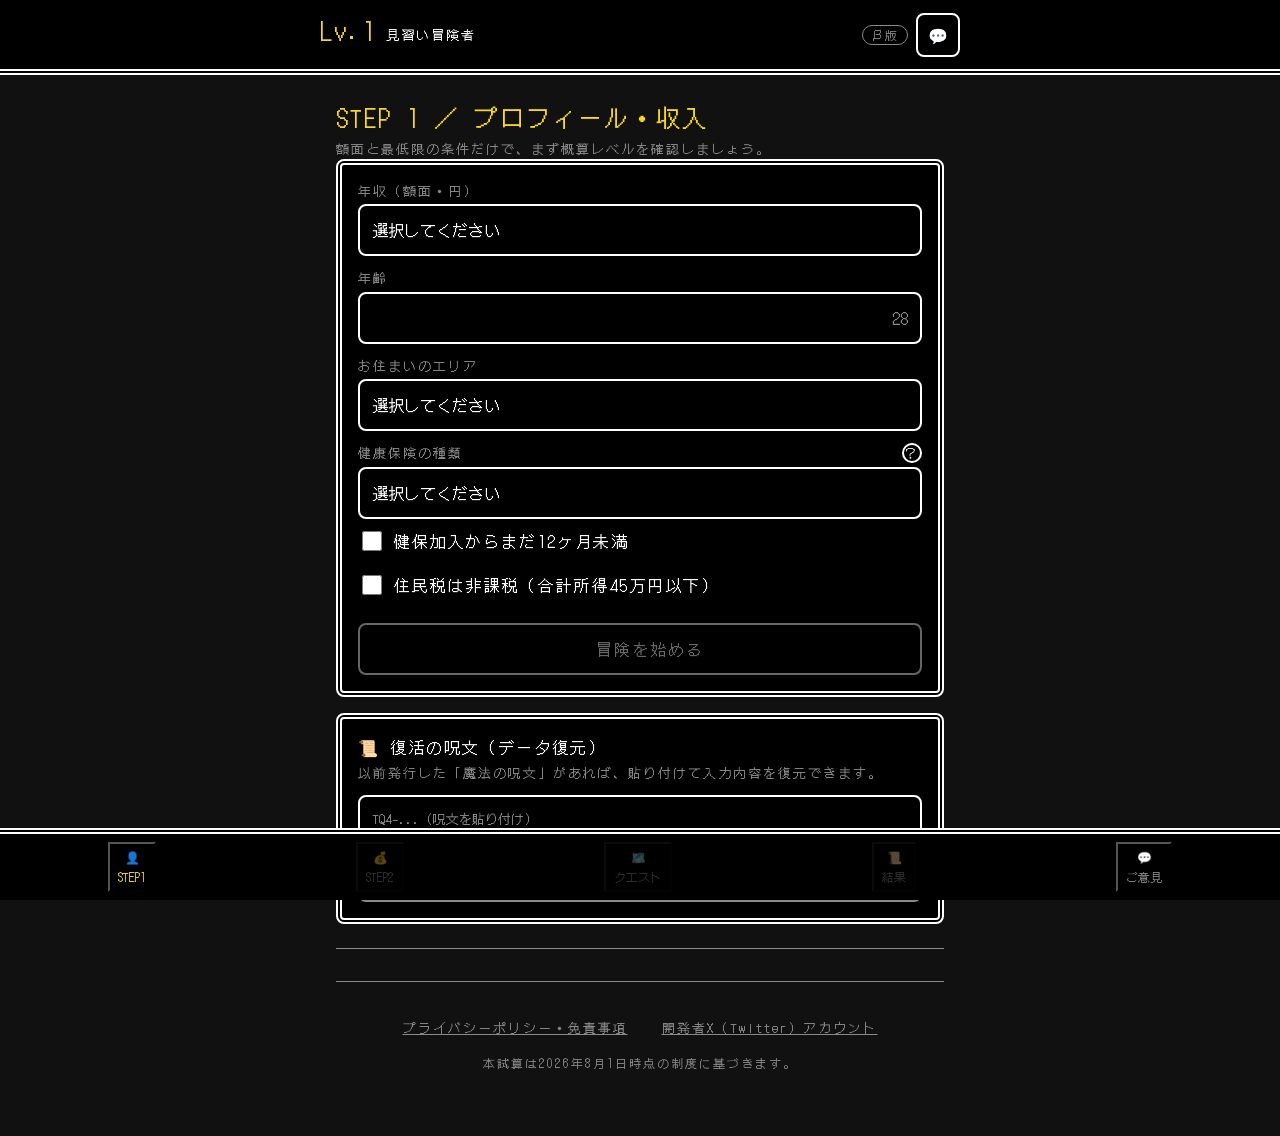
==== index.html @ 1af4ea20 "EXクエスト フェーズ2：STEP2のEX装備確認の回答からクレジットカードEXクエストを生成・表示 - calc.evaluateExCreditQuests()を追加。state.selectio" ====
<!DOCTYPE html>
<html lang="ja">
<head>
<meta charset="UTF-8">
<meta name="viewport" content="width=device-width, initial-scale=1, viewport-fit=cover">
<!-- §7.5 SEO・OGP：タイトル・説明文はSPEC記載の確定文言をそのまま使用する。
     ★「FP監修」の表記は実際に監修者を立てた場合のみ正しい。ダミーのまま公開しないこと（要確認・報告済み） -->
<title>【β版】FP監修｜手取り最大化シミュレーター てどりクエスト</title>
<meta name="description" content="【自分の手取りレベルがわかる！】公的保障を自動判定！無駄な固定費を削ってレベルを上げる完全無料Webアプリ。">

<!-- ★独自ドメイン tedori-quest.com の取得・Cloudflareへの紐づけが完了し、本番URLとして確定した
     （2026-08-08）。og:url・canonical とも本番の絶対URLで統一する。 -->
<link rel="canonical" href="https://tedori-quest.com/">

<!-- OGP -->
<meta property="og:type" content="website">
<meta property="og:site_name" content="てどりクエスト">
<meta property="og:title" content="【β版】FP監修｜手取り最大化シミュレーター てどりクエスト">
<meta property="og:description" content="【自分の手取りレベルがわかる！】公的保障を自動判定！無駄な固定費を削ってレベルを上げる完全無料Webアプリ。">
<meta property="og:url" content="https://tedori-quest.com/">
<!-- ★og:image は1200×630pxの画像ファイルが必要。URL自体は本番ドメイン確定済みだが、
     画像ファイル本体（og-image.png）はまだ用意できていない（要確認・報告済み） -->
<meta property="og:image" content="https://tedori-quest.com/og-image.png">
<meta property="og:image:width" content="1200">
<meta property="og:image:height" content="630">
<meta property="og:locale" content="ja_JP">
<meta name="twitter:card" content="summary_large_image">
<meta name="twitter:title" content="【β版】FP監修｜手取り最大化シミュレーター てどりクエスト">
<meta name="twitter:description" content="【自分の手取りレベルがわかる！】公的保障を自動判定！無駄な固定費を削ってレベルを上げる完全無料Webアプリ。">
<meta name="twitter:image" content="https://tedori-quest.com/og-image.png">

<!-- ファビコン。β版は画像素材を持たないため絵文字ベースのSVGで代替する（§6.2.13：テキスト・絵文字のみで構成する方針と整合） -->
<link rel="icon" type="image/svg+xml" href="./favicon.svg">
<link rel="apple-touch-icon" href="./favicon.svg">
<link rel="manifest" href="./manifest.json">
<meta name="theme-color" content="#000000">

<!-- ★クラシックRPG風デザイン改修（2026-08-08）：ドット絵風フォント「DotGothic16」をGoogle Fontsから読み込む。
     js/vendor.js経由ではなくCSSフォントのため、ここに直接記載する（Node-Ready原則はJSのCDN読み込みが対象）。 -->
<link rel="preconnect" href="https://fonts.googleapis.com">
<link rel="preconnect" href="https://fonts.gstatic.com" crossorigin>
<link href="https://fonts.googleapis.com/css2?family=DotGothic16&display=swap" rel="stylesheet">

<link rel="stylesheet" href="./style.css">

<!-- §7.6 アナリティクス：Cloudflare Web Analytics（Cookieレス・同意バナー不要）。
     ★data-cf-beacon のトークンは Cloudflare Pages 側でサイト登録後に発行される値に
       差し替えること。トークン未設定のため、この <script> は現状コメントアウトしている
       （ダミートークンのまま有効化すると計測が機能しないだけでなく、外部への空リクエストが
       発生するため）。有効化時は functions/ の実装と同様、値を直書きせず環境で管理すること。
<script defer src="https://static.cloudflareinsights.com/beacon.min.js"
        data-cf-beacon='{"token": "REPLACE_WITH_CLOUDFLARE_WEB_ANALYTICS_TOKEN"}'></script>
-->
</head>
<body>

<!-- ============================================================
     常時可視ヘッダー（position:sticky で追従）。画面3のクエスト解呪時の
     レベルアップ演出（js/app.js triggerLevelUpEffect）もここに適用する。
     ============================================================ -->
<header class="app-header">
  <div class="app-header__inner">
    <div class="app-header__row">
      <div>
        <span class="app-header__level" data-level-display>Lv.<span data-bind="text:displayLevel">1</span></span>
        <span class="app-header__rank" data-bind="text:rankTitle">見習い冒険者</span>
      </div>
      <div style="display:flex; align-items:center; gap:.5rem;">
        <span class="app-header__badge">β版</span>
        <button type="button" class="btn-icon" data-action="openFeedback" aria-label="ご意見・ご要望を送る">💬</button>
      </div>
    </div>
    <!-- ★レベル進捗ゲージ（画面3・4専用。js/ui.js の syncHeaderGauge が管理）。
         画面1・2では入力中にレベルが動かない仕様のため、ここは非表示になる（hidden属性で制御）。 -->
    <div class="progress" data-level-gauge><div class="progress__fill"></div></div>
  </div>
</header>

<main>

  <!-- ============================================================
       画面1／STEP1：プロフィール・収入入力
       ============================================================ -->
  <section class="screen" data-screen="1">
    <h2>STEP 1 ／ プロフィール・収入</h2>
    <p class="section-lead">額面と最低限の条件だけで、まず概算レベルを確認しましょう。</p>

    <div class="card">
      <div class="field">
        <label class="field__label" for="in-annualSalary">年収（額面・円）</label>
        <select id="in-annualSalary" class="input input--select" data-model="userProfile.annualSalary"
                data-annual-salary-select></select>
      </div>
      <div class="field">
        <label class="field__label" for="in-age">年齢</label>
        <input id="in-age" type="text" inputmode="numeric" pattern="[0-9,]*" class="input"
               placeholder="28" autocomplete="off" enterkeyhint="done"
               data-model="userProfile.age" data-composing="0">
      </div>
      <div class="field">
        <label class="field__label" for="in-area">お住まいのエリア</label>
        <select id="in-area" class="input input--select" data-model="userProfile.area">
          <option value="" disabled selected>選択してください</option>
          <option value="tokyo">東京都</option>
          <option value="osaka">大阪府</option>
          <option value="urban">地方主要都市</option>
          <option value="other">その他地域</option>
        </select>
      </div>
      <div class="field">
        <div class="field__label-row">
          <label class="field__label" for="in-insuranceType">健康保険の種類</label>
          <details class="tip">
            <summary aria-label="ヒントを見る">？</summary>
            <p class="tip__text">協会けんぽは中小企業で一般的です。健康保険組合（大企業などに多い）の場合、会社独自の「付加給付」があり、医療費の自己負担がさらに少なくなる（月2.5万円上限など）ケースがあります。</p>
          </details>
        </div>
        <select id="in-insuranceType" class="input input--select" data-model="userProfile.insuranceType">
          <option value="" disabled selected>選択してください</option>
          <option value="association">協会けんぽ</option>
          <option value="kumiai">健康保険組合</option>
        </select>
      </div>
      <label class="field-check">
        <input type="checkbox" data-model="userProfile.isUnderOneYear">
        健保加入からまだ12ヶ月未満
      </label>
      <label class="field-check">
        <input type="checkbox" data-model="userProfile.isResidentTaxExempt">
        住民税は非課税（合計所得45万円以下）
      </label>

      <button type="button" class="btn btn--block" style="margin-top:1rem;" data-action="startDiagnosis" data-requires-step1 disabled>
        冒険を始める
      </button>
    </div>

    <!-- ★最終結果画面（旧画面4）から移動（ユーザーテストフィードバック改修・2026-08-08）：
         データ復元はプロフィール入力の近くにある方が発見しやすいため。 -->
    <div class="card">
      <p class="card__title">📜 復活の呪文（データ復元）</p>
      <p class="section-lead">以前発行した「魔法の呪文」があれば、貼り付けて入力内容を復元できます。</p>
      <div class="field spell-restore">
        <input type="text" class="input" placeholder="TQ4-...（呪文を貼り付け）" aria-label="魔法の呪文を貼り付けて復元" id="in-spell-code">
        <button type="button" class="btn btn--ghost" data-action="restoreSpell">復元</button>
      </div>
    </div>
  </section>

  <!-- ============================================================
       画面2／STEP2：固定費入力（公的保障診断・通信・保険・サブスク・家賃・車）
       ============================================================ -->
  <section class="screen" data-screen="2" hidden>
    <h2>STEP 2 ／ 固定費入力</h2>
    <p class="section-lead">現状の金額を入力すると、全国平均・理想の目標値との差からクエストが自動生成されます。</p>

    <!-- --- 公的保障の診断（STEP1の収入から自動算出） --- -->
    <div class="card">
      <p class="card__title">💊 高額療養費の自己負担上限（月額）</p>
      <p class="data-value">
        ¥<span data-bind="text:selfPayCap">0</span>
      </p>
    </div>
    <div class="card">
      <p class="card__title">🛡️ 傷病手当金の日額</p>
      <p class="data-value">
        ¥<span data-bind="text:injuryDaily">0</span> / 日
      </p>
      <p class="section-lead">通算1年6ヶ月まで支給されます（連続3日の待期後・4日目から）。</p>
    </div>

    <!-- --- 通信費（スマホ） --- -->
    <div class="card">
      <p class="card__title">📶 通信費（スマホ）</p>
      <div class="field">
        <label class="field__label" for="in-smartphone">現状（月額）</label>
        <input id="in-smartphone" type="text" inputmode="numeric" pattern="[0-9,]*" class="input"
               placeholder="7,000" autocomplete="off" enterkeyhint="done"
               data-model="fixedCosts.smartphone" data-composing="0">
      </div>
      <p class="section-lead" data-bind="text:smartphoneJudge">通信費を入力すると判定が表示されます</p>

      <div class="cost-bar" data-cost-bar="smartphone">
        <div class="cost-bar__track">
          <div class="cost-bar__fill"></div>
          <span class="cost-bar__marker cost-bar__marker--average" data-cost-marker="average"></span>
          <span class="cost-bar__marker cost-bar__marker--ideal" data-cost-marker="ideal"></span>
        </div>
        <div class="cost-bar__legend">
          <span>理想 2,000円以下</span>
          <span>全国平均 ¥6,000</span>
        </div>
      </div>
    </div>

    <!-- --- 光回線・通信費（ウィザードUI改修：プロバイダ選択式を廃止しシンプルな数値入力に） --- -->
    <div class="card">
      <p class="card__title">🌐 光回線・通信費（月額）</p>
      <div class="field">
        <label class="field__label" for="in-internetMonthly">現状（月額。契約なしの場合は0円）</label>
        <input id="in-internetMonthly" type="text" inputmode="numeric" pattern="[0-9,]*" class="input"
               placeholder="5,500" autocomplete="off" enterkeyhint="done"
               data-model="fixedCosts.internetMonthly" data-composing="0">
      </div>

      <div class="cost-bar" data-cost-bar="internet">
        <div class="cost-bar__track">
          <div class="cost-bar__fill"></div>
          <span class="cost-bar__marker cost-bar__marker--average" data-cost-marker="average"></span>
          <span class="cost-bar__marker cost-bar__marker--ideal" data-cost-marker="ideal"></span>
        </div>
        <div class="cost-bar__legend">
          <span>理想 3,800円以下</span>
          <span>全国平均 ¥5,500</span>
        </div>
      </div>
    </div>

    <!-- --- 医療保険 --- -->
    <div class="card">
      <p class="card__title">🏥 医療保険</p>
      <div class="field">
        <div class="field__label-row">
          <label class="field__label" for="in-medicalInsurance">現状（月額）</label>
          <details class="tip">
            <summary aria-label="ヒントを見る">？</summary>
            <p class="tip__text">公的医療保険（高額療養費制度など）があるため、本当に民間の医療保険が必要か見直す余地があります。生命保険料控除で税金が安くなるからと加入する方もいますが、戻ってくる税金よりも支払う保険料の方が高くなるため、節税目的での加入はおすすめしません。</p>
          </details>
        </div>
        <input id="in-medicalInsurance" type="text" inputmode="numeric" pattern="[0-9,]*" class="input"
               placeholder="3,000" autocomplete="off" enterkeyhint="done"
               data-model="fixedCosts.medicalInsurance" data-composing="0">
      </div>

      <div class="cost-bar" data-cost-bar="medicalInsurance">
        <div class="cost-bar__track">
          <div class="cost-bar__fill"></div>
          <span class="cost-bar__marker cost-bar__marker--average" data-cost-marker="average"></span>
          <span class="cost-bar__marker cost-bar__marker--ideal" data-cost-marker="ideal"></span>
        </div>
        <div class="cost-bar__legend">
          <span>理想 0円</span>
          <span>全国平均 ¥4,000</span>
        </div>
      </div>
    </div>

    <!-- --- 火災保険 --- -->
    <div class="card">
      <p class="card__title">🔥 火災保険（家財保険）</p>
      <div class="field">
        <div class="field__label-row">
          <label class="field__label" for="in-fireInsurance">現状（月額換算）</label>
          <details class="tip">
            <summary aria-label="ヒントを見る">？</summary>
            <p class="tip__text">賃貸の契約時に不動産屋で加入した場合、月833円（年額1万円）相当のプランに入らされていることが一般的です。</p>
          </details>
        </div>
        <input id="in-fireInsurance" type="text" inputmode="numeric" pattern="[0-9,]*" class="input"
               placeholder="833" autocomplete="off" enterkeyhint="done"
               data-model="fixedCosts.fireInsurance" data-composing="0">
      </div>
      <button type="button" class="btn btn--ghost btn--block" style="margin-top:.75rem;" data-action="assistFireInsurance">
        わからない場合は相場（月833円）を入力する
      </button>

      <div class="cost-bar" data-cost-bar="fireInsurance">
        <div class="cost-bar__track">
          <div class="cost-bar__fill"></div>
          <span class="cost-bar__marker cost-bar__marker--average" data-cost-marker="average"></span>
          <span class="cost-bar__marker cost-bar__marker--ideal" data-cost-marker="ideal"></span>
        </div>
        <div class="cost-bar__legend">
          <span>理想 400円以下</span>
          <span>全国平均 ¥833</span>
        </div>
      </div>
    </div>

    <!-- --- NHK受信料 --- -->
    <div class="card">
      <p class="card__title">📺 NHK受信料</p>
      <div class="field">
        <label class="field__label" for="in-nhkPlan">契約状況</label>
        <select id="in-nhkPlan" class="input input--select" data-model="fixedCosts.nhkPlan">
          <option value="none" selected>支払いなし</option>
          <option value="terrestrial">地上契約（月1,100円）</option>
          <option value="satellite">衛星契約（月1,950円）</option>
        </select>
      </div>

      <div class="cost-bar" data-cost-bar="nhk">
        <div class="cost-bar__track">
          <div class="cost-bar__fill"></div>
          <span class="cost-bar__marker cost-bar__marker--average" data-cost-marker="average"></span>
          <span class="cost-bar__marker cost-bar__marker--ideal" data-cost-marker="ideal"></span>
        </div>
        <div class="cost-bar__legend">
          <span>理想 0円</span>
          <span>全国平均 ¥1,950</span>
        </div>
      </div>
    </div>

    <!-- --- サブスクリプション ---
         ★UI刷新（ゲーミフィケーション改修v3・2026-08-08）：ラジオボタンのハードコードUIを廃止し、
           SUBSCRIPTION_PLANS を唯一の情報源としてアコーディオン＋チェックボックス＋
           プログレッシブディスクロージャー方式へ全面刷新した。カテゴリ・サービス・プランの
           DOM構造は js/ui.js populateSubscriptionAccordion() が起動時に一度だけ組み立てる
           （静的データのため差分描画の対象外。以後は checked/select値/バッジのみ同期する）。 -->
    <div class="card">
      <p class="card__title">🎬 デジタルサブスク</p>
      <p class="section-lead">契約しているサービスに [*] を入れると、プランを選べます。</p>

      <div class="sub-accordion-group" data-sub-categories></div>

      <p class="empty-state" data-bind="toggle:hasSubscription">
        ✅ サブスクを選択しています。上のカテゴリから内容を確認・変更できます。
      </p>

      <!-- ★リアル課金（手動入力）。ジム・習い事など、定額プランに当てはまらない契約を受ける枠。
           config.js OTHER_SUBSCRIPTION_PRESETS（＋「その他」自由入力1行）を、デジタル版と同じ
           アコーディオン＋RPG風チェックボックスで並べる（js/ui.js populateRealChargeAccordion）。
           数値・ラベルの入力欄自体は data-other-sub-id/data-other-sub-field の既存デリゲーションを
           そのまま流用する（フォーカス中の入力欄には書き戻さない＝CLAUDE.md 制約5）。 -->
      <details class="sub-category" style="margin-top:1rem;">
        <summary>
          <span>▶ リアル課金（手動入力）</span>
          <span class="sub-badge" data-real-charge-badge></span>
        </summary>
        <div class="sub-category__body" data-real-charge-list></div>
      </details>

      <div class="cost-bar" data-cost-bar="subscriptions" style="margin-top:1rem;">
        <div class="cost-bar__track">
          <div class="cost-bar__fill"></div>
          <span class="cost-bar__marker cost-bar__marker--average" data-cost-marker="average"></span>
          <span class="cost-bar__marker cost-bar__marker--ideal" data-cost-marker="ideal"></span>
        </div>
        <div class="cost-bar__legend">
          <span>理想 1,000円以下</span>
          <span>全国平均 ¥2,500</span>
        </div>
      </div>
    </div>

    <!-- --- 家賃（参考枠・レベル非算入） ---
         🔴 家賃を見直してもレベルは上がらないため、視覚的にも分離し「参考」と明記する。 -->
    <div class="card">
      <p class="card__title">🏠 家賃（参考）</p>
      <p class="section-lead">
        ※ 家賃はレベルの計算に含まれません（引っ越し初期費用が高いため、参考情報として分離しています）。
      </p>
      <div class="field">
        <label class="field__label" for="in-rent">家賃（円）</label>
        <input id="in-rent" type="text" inputmode="numeric" pattern="[0-9,]*" class="input"
               placeholder="59,000" autocomplete="off" enterkeyhint="done"
               data-model="fixedCosts.rent" data-composing="0">
      </div>

      <!-- ★常時表示の適正判定メーター。差額が0円/超過なしの場合でも
           「多め・適正・控えめ」を必ず表示する（金額が動くたびに再計算される）。 -->
      <p class="rent-meter__verdict" data-bind="text:rentJudgeText">エリアと家賃を入力すると判定が表示されます</p>
      <div class="rent-meter">
        <div class="rent-meter__bar" data-bind="progress:rentMeterPct">
          <div class="rent-meter__fill"></div>
          <span class="rent-meter__marker rent-meter__marker--average" data-rent-marker="average"></span>
          <span class="rent-meter__marker rent-meter__marker--limit" data-rent-marker="limit"></span>
        </div>
        <div class="rent-meter__legend">
          <span><i class="rent-meter__dot rent-meter__dot--average" aria-hidden="true"></i>地域平均 ¥<span data-bind="text:rentAreaAverage">0</span></span>
          <span><i class="rent-meter__dot rent-meter__dot--limit" aria-hidden="true"></i>上限目安（手取りの30%）</span>
        </div>
      </div>

      <p class="section-lead" style="margin-top:.75rem;">
        地域平均との差額：¥<span data-bind="text:rentOverMarket">0</span> / 月
      </p>
      <p class="section-lead">
        引っ越し費用の回収年数：<span data-bind="text:rentPaybackYears">—</span> 年
      </p>
    </div>

    <!-- --- 自動車（保険・駐車場代）。家賃の直下に配置 --- -->
    <div class="card">
      <p class="card__title">🚗 自動車保険・駐車場代</p>
      <label class="field-check">
        <input type="checkbox" data-model="fixedCosts.hasCar">
        自動車を所有している
      </label>

      <div data-conditional-field="hasCar" hidden>
        <div class="field">
          <label class="field__label" for="in-carInsurance">自動車保険（月額換算）</label>
          <input id="in-carInsurance" type="text" inputmode="numeric" pattern="[0-9,]*" class="input"
                 placeholder="7,000" autocomplete="off" enterkeyhint="done"
                 data-model="fixedCosts.carInsurance" data-composing="0">
        </div>
        <div class="cost-bar" data-cost-bar="carInsurance">
          <div class="cost-bar__track">
            <div class="cost-bar__fill"></div>
            <span class="cost-bar__marker cost-bar__marker--average" data-cost-marker="average"></span>
            <span class="cost-bar__marker cost-bar__marker--ideal" data-cost-marker="ideal"></span>
          </div>
          <div class="cost-bar__legend">
            <span>理想 4,000円以下</span>
            <span>全国平均 ¥7,000</span>
          </div>
        </div>

        <div class="field">
          <label class="field__label" for="in-parking">駐車場代（月額）</label>
          <input id="in-parking" type="text" inputmode="numeric" pattern="[0-9,]*" class="input"
                 placeholder="8,000" autocomplete="off" enterkeyhint="done"
                 data-model="fixedCosts.parking" data-composing="0">
        </div>
        <div class="cost-bar" data-cost-bar="parking">
          <div class="cost-bar__track">
            <div class="cost-bar__fill"></div>
            <span class="cost-bar__marker cost-bar__marker--average" data-cost-marker="average"></span>
          </div>
          <div class="cost-bar__legend">
            <span data-cost-average-label>エリア平均 ¥8,000</span>
            <span>※駐車場代はクエスト判定の対象外です</span>
          </div>
        </div>
      </div>
    </div>

    <!-- --- EX装備確認（クレジットカード）：エクストラクエスト フェーズ1 ---
         ★任意入力。回答はstate.selections.exCreditに保存するのみで、判定ロジックは
           後続フェーズで実装する（今回はUIとState保存まで）。 -->
    <div class="card">
      <p class="card__title card__title--ex">▼ 【EX】現在の装備（クレジットカード）の確認</p>
      <p class="section-lead">
        ここから先は、より手取りを増幅させたい者向けの「任意の」質問だ。答えなくても冒険は進められるが、答えておけば後でいいことがあるかもしれないぞ。
      </p>
      <div class="field">
        <label class="field__label" for="credit-main">メインカード（一番よく使うカード）の特徴</label>
        <select id="credit-main" class="input input--select" data-model="selections.exCredit.main">
          <option value="none">未選択</option>
          <option value="low_rate">還元率0.5%前後、またはよくわからない</option>
          <option value="unreached_100">年間100万円利用で無料・特典があるが、届くか微妙</option>
          <option value="unreached_hotel">ホテル宿泊・マイル特化の高額年会費だが、元が取れているか微妙</option>
          <option value="high_rate">還元率1.0%以上の高還元カード</option>
        </select>
      </div>
      <div class="field">
        <label class="field__label" for="credit-sub">使っていないカード（休眠カード）の有無</label>
        <select id="credit-sub" class="input input--select" data-model="selections.exCredit.sub">
          <option value="none">未選択</option>
          <option value="has_sleep">使っていないが、年会費がかかっている（または把握していない）カードがある</option>
          <option value="no_sleep">使っていないカードはない／年会費無料のみ</option>
        </select>
      </div>
    </div>

    <button type="button" class="btn btn--block" style="margin-top:1.5rem;" data-action="generateQuests">
      クエストへ行く
    </button>
    <button type="button" class="btn btn--ghost btn--block" style="margin-top:.75rem;" data-action="goToScreen1">
      ← 戻る
    </button>
  </section>

  <!-- ============================================================
       画面3：クエスト一覧とレベルアップ可視化
       ============================================================ -->
  <section class="screen" data-screen="3" hidden>
    <h2>クエスト一覧</h2>
    <p class="section-lead">
      発見された魔道障壁の合計節約可能額：¥<span data-bind="text:questTotalSaving">0</span> / 月
    </p>
    <p class="section-lead">アコーディオンの「解呪完了」をチェックするたびにレベルが上がります。上部のレベル表示に注目してください。</p>

    <!-- クエストは js/selectors.js buildQuestList() の結果から js/ui.js が動的生成する
         （固定費クエスト＋クレジットカードクエスト。QUEST_CATALOG の静的転記ではない）。
         0件の場合は伝説の勇者カードを表示する（data-legendary-hero）。
         ★固定費が未入力（合計0円）の初期状態では、結果エリア全体を非表示にする
         （toggle:hasFixedCostInput）。 -->
    <div data-bind="toggle:hasFixedCostInput">
      <ul class="quest-list" data-quest-list></ul>
      <div class="card card--legendary" data-legendary-hero hidden></div>
    </div>

    <!-- ★EXクエスト フェーズ2：state.selections.exCredit（STEP2「EX装備確認」）の回答から
         js/selectors.js buildQuestList() が isExtra:true として生成したクエストのみを
         js/ui.js が振り分けて描画する（通常のdata-quest-listとは別コンテナ）。
         ゴールド枠の特別デザインはstyle.css .quest-item--exが担う。 -->
    <ul id="ex-quest-list" class="quest-list" style="margin-top:2rem;"></ul>

    <!-- --- クレジットカード診断（優先度を下げ、クエスト一覧より下に配置） ---
         ★機能一時凍結中（2026-08-08）：入力UI・クエスト判定ともに非表示にする。
           今後の改修に備え、マークアップ・ロジックは削除せず hidden 属性で隠すだけに留める。 -->
    <div class="card" style="margin-top:2rem;" hidden>
      <p class="card__title">💳 保有カード</p>
      <details class="field-hint">
        <summary>ℹ️ なぜ入力するのですか？</summary>
        <p>
          メインカードの還元率、使っていないカードの年会費、
          目標決済額に届いていないカードの有無から、
          あなたの決済額に見合ったカード構成かどうかを自動判定します。
        </p>
      </details>
      <div class="field">
        <label class="field__label" for="in-cardMain">メインカード</label>
        <select id="in-cardMain" class="input input--select" data-model="creditCards.main" data-card-select="main">
          <option value="" data-placeholder>選択してください</option>
        </select>
      </div>
      <div class="field">
        <label class="field__label" for="in-cardSub">サブカード（任意）</label>
        <select id="in-cardSub" class="input input--select" data-model="creditCards.sub" data-card-select="sub">
          <option value="" data-placeholder>なし</option>
        </select>
      </div>
      <div class="field">
        <p class="field__label">その他保有しているカード（複数選択可）</p>
        <div class="card-checklist" data-card-others></div>
      </div>
    </div>

    <button type="button" class="btn btn--block" style="margin-top:1.5rem;" data-action="goToFinalResult">
      結果を見る
    </button>
    <button type="button" class="btn btn--ghost btn--block" style="margin-top:.75rem;" data-action="goToScreen2">
      ← 固定費入力に戻る
    </button>
  </section>

  <!-- ============================================================
       画面4：最終結果・あなたの称号・SNSシェア
       ============================================================ -->
  <section class="screen" data-screen="4" hidden>
    <h2>あなたの称号</h2>

    <!-- ★capture-safe クラスは captureCard() がキャプチャ処理中だけ動的に付与する（§4.4）。
         html2canvas非対応プロパティ(backdrop-filter/filter/box-shadow等)を無効化するため。
         ★節約金額のテキストは二重枠ウィンドウ（.card.karte）の外側に配置し、下部で目立たせる
           （ユーザーテストフィードバック改修）。画像保存・PDF出力の対象には引き続き含めたいため、
           #karte-capture-target自体は.card.karteより一回り広く取り、その中でカードの外に置く。 -->
    <div id="karte-capture-target">
      <div class="card karte">
        <p class="karte__level">Lv.<span data-bind="text:displayLevel">1</span></p>
        <p class="karte__level-growth">開始時 Lv.<span data-bind="text:startLevel">1</span> ➔ 最終 Lv.<span data-bind="text:displayLevel">1</span></p>
        <p class="karte__rank" data-bind="text:rankTitle">見習い冒険者</p>
      </div>

      <p class="karte__amount-outside">
        解呪済みクエストの合計で月額
        <strong class="karte__amount-value" data-bind="text:completedSavingFormatted">0</strong> 円
        の手取りを取り戻しました
        <small class="karte__disclaimer">
          （試算値です。実際の給付額・控除額とは異なる可能性があります）
        </small>
      </p>
    </div>

    <div class="karte-actions">
      <button type="button" class="btn btn--accent" data-action="shareX">🐦 Xでシェア</button>
      <button type="button" class="btn" data-action="saveKarte">🖼️ 画像で保存</button>
      <button type="button" class="btn btn--ghost btn-copy-spell" data-action="copySpell">📜 魔法の呪文をコピー</button>
      <button type="button" class="btn btn--ghost btn-copy-spell" data-action="exportPdf">📄 PDFとして出力する</button>
    </div>

    <button type="button" class="btn btn--ghost btn--block" style="margin-top:1.5rem;" data-action="goToScreen3">
      ← クエスト一覧に戻る
    </button>
    <button type="button" class="btn btn--ghost btn--block" style="margin-top:.75rem;" data-action="resetAdventure">
      🔄 冒険を最初から始める
    </button>
  </section>

  <!-- §7.4：法定表示（privacy.html）へは全ページのフッターからリンクする -->
  <footer class="app-footer">
    <a class="app-footer__link" href="./privacy.html">プライバシーポリシー・免責事項</a>
    <a class="app-footer__link" href="https://x.com/TAB_6400" target="_blank" rel="noopener noreferrer">開発者X（Twitter）アカウント</a>
    <p class="app-footer__note">本試算は2026年8月1日時点の制度に基づきます。</p>
  </footer>

</main>

<!-- ============================================================
     ボトムナビ（iOS セーフエリア対応）。ウィザードUI改修（2026-08-08）で
     アンカースクロールから画面切替（data-action="goToScreenN"）に変更した。
     まだ到達していない画面はグレーアウトし、js/ui.js が data-current 属性で
     現在地を反映する（[disabled]はrender()側で制御する）。
     ============================================================ -->
<nav class="bottom-nav" aria-label="画面移動">
  <button type="button" class="bottom-nav__item" data-action="goToScreen1" data-nav-screen="1"><span aria-hidden="true">👤</span>STEP1</button>
  <button type="button" class="bottom-nav__item" data-action="goToScreen2" data-nav-screen="2"><span aria-hidden="true">💰</span>STEP2</button>
  <button type="button" class="bottom-nav__item" data-action="goToScreen3" data-nav-screen="3"><span aria-hidden="true">🗺️</span>クエスト</button>
  <button type="button" class="bottom-nav__item" data-action="goToScreen4" data-nav-screen="4"><span aria-hidden="true">📜</span>結果</button>
  <button type="button" class="bottom-nav__item" data-action="openFeedback">
    <span aria-hidden="true">💬</span>ご意見
  </button>
</nav>

<!-- ============================================================
     レベル公開演出オーバーレイ（画面1→2・画面2→3の遷移時に使用）
     ============================================================ -->
<div id="level-reveal" class="level-reveal" hidden>
  <div class="level-reveal__panel">
    <p class="level-reveal__label" data-level-reveal-label>あなたの初期レベルは…</p>
    <p class="level-reveal__value">Lv.<span data-level-reveal-value>1</span></p>
    <p class="level-reveal__sub" data-level-reveal-sub></p>
    <button type="button" class="btn btn--accent btn--block" data-action="dismissLevelReveal">次へ</button>
  </div>
</div>

<!-- ============================================================
     9. sheet-feedback — フィードバックのボトムシート（§3.6）
     ============================================================ -->
<div id="sheet-feedback" class="bottom-sheet" hidden>
  <div class="bottom-sheet__panel" role="dialog" aria-modal="true" aria-labelledby="feedback-heading">
    <div class="bottom-sheet__head">
      <h2 id="feedback-heading">ご意見をお聞かせください</h2>
      <button type="button" class="btn-icon" data-action="closeFeedback" aria-label="閉じる">✕</button>
    </div>

    <p class="field__label">使ってみてどうでしたか？</p>
    <div class="emotion-buttons" role="group" aria-label="使用感の評価">
      <button type="button" class="btn" data-feedback-emotion="good" aria-pressed="false">👍<br>最高だった</button>
      <button type="button" class="btn" data-feedback-emotion="normal" aria-pressed="false">😐<br>普通</button>
      <button type="button" class="btn" data-feedback-emotion="bad" aria-pressed="false">👎<br>イマイチ</button>
    </div>

    <p class="field__label" style="margin-top:1rem;">気になった点はありますか？（複数選択可）</p>
    <div class="chip-group" role="group" aria-label="カテゴリ">
      <button type="button" class="chip" data-feedback-category="calc" aria-pressed="false">数値や計算の間違いがある</button>
      <button type="button" class="chip" data-feedback-category="ux" aria-pressed="false">操作がわかりにくい</button>
      <button type="button" class="chip" data-feedback-category="request" aria-pressed="false">機能の要望</button>
      <button type="button" class="chip" data-feedback-category="good" aria-pressed="false">見やすくて良い</button>
    </div>

    <div class="field">
      <label class="field__label" for="in-feedback-comment">自由記述（任意）</label>
      <textarea id="in-feedback-comment" class="input" maxlength="1000" rows="4"
                placeholder="ご意見・ご感想をお聞かせください" data-composing="0"></textarea>
      <p class="feedback-note">
        ※メールアドレス・電話番号は自動的にマスクされます。返信をご希望の場合はXのDMへ
      </p>
    </div>

    <label class="field-check" style="margin-top:.75rem;">
      <input type="checkbox" id="in-feedback-demand">
      比較情報やおすすめサービスの情報も見たいですか？
    </label>

    <!-- Honeypot（スパム対策・非表示） -->
    <input type="text" name="botcheck" class="visually-hidden" tabindex="-1" autocomplete="off">

    <button type="button" class="btn btn--block" style="margin-top:1.25rem;" data-action="submitFeedback">
      送信する
    </button>
  </div>
</div>

<!-- 画像モーダル（iOS長押し保存の案内。§4.4③のフォールバック先。openSheet/closeSheetを流用する） -->
<div id="image-modal" class="bottom-sheet" hidden>
  <div class="bottom-sheet__panel" role="dialog" aria-modal="true" aria-labelledby="image-modal-heading">
    <div class="bottom-sheet__head">
      <h2 id="image-modal-heading">あなたの称号カード画像</h2>
      <button type="button" class="btn-icon" data-action="closeImageModal" aria-label="閉じる">✕</button>
    </div>
    <p class="image-modal__message section-lead">画像を長押しして保存してください</p>
    <img alt="てどりクエスト あなたの称号" class="image-modal__img">
  </div>
</div>

<!-- ============================================================
     冒険リセット確認モーダル（ユーザーテストフィードバック改修・2026-08-08）
     ★ブラウザ標準の window.confirm を廃止し、自作のカスタムモーダルに置き換えた。
     ============================================================ -->
<div id="sheet-reset-confirm" class="bottom-sheet" hidden>
  <div class="bottom-sheet__panel" role="dialog" aria-modal="true" aria-labelledby="reset-confirm-heading">
    <div class="bottom-sheet__head">
      <h2 id="reset-confirm-heading">確認</h2>
      <button type="button" class="btn-icon" data-action="closeResetConfirm" aria-label="閉じる">✕</button>
    </div>
    <p class="section-lead">これまでの冒険をやめて最初からやり直しますか？</p>
    <div class="karte-actions">
      <button type="button" class="btn btn--accent" data-action="confirmResetAdventure">はい</button>
      <button type="button" class="btn btn--ghost" data-action="closeResetConfirm">キャンセル</button>
    </div>
  </div>
</div>

<!-- トースト通知（§3.6・§4.5・§6.5 が参照する showToast の表示先。ui.js が制御する） -->
<div id="toast" class="toast" role="status" aria-live="polite" hidden></div>

<!-- Tips（？アイコン）用の透明バックドロップ。外側タップで確実に閉じるための土台
     （z-index競合・:focus-within競合を避けるため、CSSトリガーは[open]属性のみに限定する）。 -->
<div class="tip-backdrop" data-tip-backdrop hidden></div>

<!-- ============================================================
     PDF家計診断レポート専用テンプレート（FP提出用フォーマル書式）
     ★デザイン原本は pdf-template.html（プロジェクトルート）。そのHTML構造・CSSを
       style.css の #pdf-report-template スコープのスタイルとして移植済み
       （RPG画面との相互干渉を避けるため、すべてID起点のセレクタで完全に分離している）。
     ★通常画面には一切表示しない（style.css #pdf-report-template が既定 display:none）。
       js/ui.js exportFullReportPdf() が state から中身を組み立て直し、html2pdf.jsの
       キャプチャ対象にする。中身は完全にJSが動的に構築するため、ここは空の器のみ置く。
     ============================================================ -->
<div id="pdf-report-template"></div>

<script type="module" src="./js/app.js"></script>
</body>
</html>
---- style.css ----
/* style.css — 素のCSS。フレームワーク・プリプロセッサ・ビルド不使用（CLAUDE.md 制約9）。
   ★クラシックRPG（王道8bit/16bit風）デザイン改修（2026-08-08）：
     tedori-quest-ui-spec.md（王道クラシックRPGスタイル編）準拠。
     黒背景＋太い白の二重枠＋わずかな角丸の「コマンドウィンドウ」様式を全コンテナに徹底し、
     ドット絵フォント「DotGothic16」（index.html/privacy.htmlでGoogle Fontsから読み込み）を採用する。 */

/* ===== ① デザイントークン（すべてここで一元管理） ===== */
:root{
  /* 色：tedori-quest-ui-spec.md §2 準拠。HEX固定・oklch()等は使わない（CLAUDE.md 制約10） */
  --window-bg:     #000000;   /* コマンドウィンドウ・ボタンの背景（完全な黒） */
  --window-border: #FFFFFF;   /* ウィンドウの枠線・区切り線 */
  --text-main:     #FFFFFF;   /* 通常のテキスト（白） */
  --text-gold:     #F8D820;   /* レベル・称号・金額などのポジティブな強調 */
  --text-danger:   #E60012;   /* 警告・エラー・マイナス要素 */
  --bar-exp:       #2080D0;   /* 経験値・進捗バーの塗り（青系） */
  --bg-body:       #111111;   /* 画面全体の背景。ウィンドウ（真っ黒）より少し浮かせた色 */
  --text-muted:    #8A8A8A;   /* ★仕様書に無い補助色。注記・非活性・控えめな枠線用（実務上必要な最小限の追加） */

  /* 間隔：4px グリッド（仕様書に規定なし。既存の間隔設計を踏襲する） */
  --sp-1:.25rem; --sp-2:.5rem;  --sp-3:.75rem;
  --sp-4:1rem;   --sp-6:1.5rem; --sp-8:2rem;

  /* 文字サイズ：tedori-quest-ui-spec.md §3 準拠（H1/H2=24px、本文/ボタン=16px、注記=12px） */
  --fs-h1: 24px;
  --fs-h2: 24px;
  --fs-h3: 18px;               /* ★仕様書に無い中間見出し。H1/H2とのバランスで設定 */
  --fs-body: 16px;
  --fs-data: 24px;              /* 強調値（レベル・金額表示など）＝H1/H2と同格 */
  --fs-button: 16px;
  --fs-label: 12px;
  --fs-label-lg: 14px;
  --fs-xs: 12px;
  --fs-sm: 13px;
  --ls-base: 2px;               /* ★仕様書 §3：letter-spacing 2px 程度 */

  --radius: 8px;                 /* ★仕様書 §4.1：わずかな角丸 */
  --radius-full: 999px;
  --dur:180ms; --ease:cubic-bezier(.4,0,.2,1);
  --win-border-w: 6px;           /* ★仕様書 §4.1：可能であれば double 6px の二重枠 */
  --bar-h: 18px;                 /* ★仕様書 §4.3：EXPゲージは16〜20px程度の厚み */
}

/* ===== ② リセット（最小限） ===== */
*,*::before,*::after{box-sizing:border-box;}
body,h1,h2,h3,h4,p,figure,ul{margin:0;padding:0;}
ul{list-style:none;}
img,svg{display:block;max-width:100%;}
button,input,select,textarea{font:inherit;color:inherit;}
a{color:inherit;}
[hidden]{display:none !important;}   /* ★他のdisplay指定に負けないよう明示する */

/* ===== ③ ベース ===== */
body{
  /* ★仕様書 §2：画面全体の背景（--bg-body）はウィンドウの背景（--window-bg＝純黒）より
     少し明るく浮かせることで、ウィンドウが画面の上に「浮いて見える」奥行きを出す */
  background:var(--bg-body); color:var(--text-main);
  font-family:'DotGothic16', sans-serif;
  font-weight:400;                          /* ★DotGothic16はRegularの1ウェイトのみ */
  font-size:var(--fs-body); line-height:1.5;
  letter-spacing:var(--ls-base);
  -webkit-text-size-adjust:100%;
  padding-bottom:calc(64px + env(safe-area-inset-bottom));   /* ボトムナビ分の余白 */
}
main{display:block; max-width:640px; margin:0 auto; padding:0 var(--sp-4);}
h1{font-size:var(--fs-h1); font-weight:400; letter-spacing:var(--ls-base); color:var(--text-gold);}
h2{font-size:var(--fs-h2); font-weight:400; letter-spacing:var(--ls-base); color:var(--text-gold);}
h3{font-size:var(--fs-h3); font-weight:400; letter-spacing:var(--ls-base);}
h4{font-size:var(--fs-body); font-weight:400;}
p{font-weight:400; line-height:1.5;}
section{padding:var(--sp-6) 0; border-bottom:1px solid var(--text-muted);}
section:last-of-type{border-bottom:none;}
.section-lead{color:var(--text-muted); font-size:var(--fs-sm); margin-top:var(--sp-1);}

/* ★強調値（金額・レベル表示など）。ゴールドで目立たせる */
.data-value{font-size:var(--fs-data); font-weight:400; color:var(--text-gold);}

/* ===== ④ コンポーネント（BEM風の命名。ユーティリティを乱造しない） =====
   ★「コマンドウィンドウ」様式：黒背景＋白の太い二重線＋わずかな角丸を全コンテナに徹底する
     （tedori-quest-ui-spec.md §4.1）。 */
.card{
  background:var(--window-bg); color:var(--text-main);
  border:var(--win-border-w) double var(--window-border);
  border-radius:var(--radius);
  padding:var(--sp-4);
}
.card + .card{margin-top:var(--sp-4);}
.card__title{display:flex; align-items:center; gap:var(--sp-2); font-size:var(--fs-body); font-weight:400;}
/* ★EXコンテンツ（任意入力・隠し要素）の見出し。特別感を出すためゴールドで強調する（フェーズ1）。 */
.card__title--ex{color:var(--text-gold);}

/* --- ボタン（.btn／コマンド選択）。tedori-quest-ui-spec.md §4.2 準拠 ---
   ★ホバー時も背景は黒のまま反転させない。「▶」カーソルを左側に出現させて選択を示す。
     左側にカーソル分の余白を常に確保しておき、出現時にラベルが動かないようにする。 */
.btn{
  position:relative;
  display:inline-flex; align-items:center; justify-content:center; gap:var(--sp-2);
  min-height:44px; padding:var(--sp-3) var(--sp-4) var(--sp-3) calc(var(--sp-4) + 1.3em);
  border:2px solid var(--window-border);
  border-radius:var(--radius);
  background:var(--window-bg); color:var(--text-main);
  font-family:'DotGothic16', sans-serif;
  font-size:var(--fs-button); font-weight:400; letter-spacing:var(--ls-base);
  cursor:pointer; transition:color var(--dur) var(--ease), border-color var(--dur) var(--ease);
}
.btn::before{
  content:'▶';
  position:absolute; left:var(--sp-3); top:50%; transform:translateY(-50%);
  color:var(--text-gold);
  opacity:0;
}
.btn:hover, .btn:focus-visible{
  background:var(--window-bg);              /* ★背景は反転させない（黒のまま） */
  color:var(--text-gold); border-color:var(--text-gold); outline:none;
}
.btn:hover::before, .btn:focus-visible::before{
  opacity:1;
  animation:cursor-blink 700ms steps(1,end) infinite;   /* ★選択中カーソルの点滅（RPGの定番演出） */
}
@keyframes cursor-blink{ 0%,49%{opacity:1;} 50%,100%{opacity:0;} }
.btn:disabled{opacity:.4; cursor:not-allowed;}
.btn:disabled:hover{color:var(--text-main); border-color:var(--window-border);}
.btn:disabled:hover::before{opacity:0; animation:none;}
/* --- 副次アクション（戻る・キャンセル等）。枠線を控えめなグレーにして優先度を下げる --- */
.btn--ghost{border-color:var(--text-muted); color:var(--text-muted);}
.btn--ghost:hover, .btn--ghost:focus-visible{background:var(--window-bg); color:var(--text-gold); border-color:var(--text-gold);}
/* --- 主要アクション（送信・確定等）。デフォルトからゴールド枠にして「既定の選択肢」を示す ---
   ★背景は他のボタン同様、反転させず黒のまま統一する（仕様書 §4.2）。 */
.btn--accent{border-color:var(--text-gold); color:var(--text-gold);}
.btn--accent:hover, .btn--accent:focus-visible{background:var(--window-bg); color:var(--text-gold); border-color:var(--text-gold);}
.btn--block{width:100%;}
.btn-icon{
  display:inline-flex; align-items:center; justify-content:center;
  min-width:44px; min-height:44px; border:2px solid var(--window-border);
  border-radius:var(--radius);
  background:var(--window-bg); color:var(--text-main); cursor:pointer;
}
.btn-icon:hover, .btn-icon:focus-visible{color:var(--text-gold); border-color:var(--text-gold); outline:none;}
.btn.is-loading{position:relative; color:transparent;}
.btn.is-loading::after{
  content:''; position:absolute; width:1.1em; height:1.1em;
  border:2px solid var(--text-main); border-top-color:transparent; border-radius:50%;
  animation:spin .7s linear infinite;
}
.btn.is-copied{color:var(--text-gold); border-color:var(--text-gold);}
@keyframes spin{to{transform:rotate(360deg);}}

/* --- 入力欄（tedori-quest-ui-spec.md §4.5）。ブラウザ標準の白背景を廃止し、
   黒背景・白文字・細い白枠のドット風デザインにリセットする --- */
.input, select{
  width:100%; min-height:44px; padding:var(--sp-3);
  background:var(--window-bg); border:2px solid var(--window-border); color:var(--text-main);
  border-radius:var(--radius);
  font-family:'DotGothic16', sans-serif;
  font-size:16px;                                     /* ★iOS の自動ズーム防止。16px 未満にしない */
  font-weight:400;
  text-align:right; font-variant-numeric:tabular-nums;
  -webkit-appearance:none; appearance:none;            /* ★ネイティブの白背景・標準UIを除去 */
}
.input:focus-visible, select:focus-visible{outline:2px solid var(--text-gold); outline-offset:2px;}
.input--label{text-align:left; font-variant-numeric:normal;}
.input--select, select{text-align:left;}
/* ★select はネイティブの矢印も appearance:none で消えるため、SVGのデータURIで白い三角を描き直す
   （外部アイコンファイルを増やさない。favicon.svg同様インライン埋め込みでNode-Ready原則を保つ） */
select{
  background-image:url("data:image/svg+xml,%3Csvg xmlns='http://www.w3.org/2000/svg' viewBox='0 0 10 6'%3E%3Cpolygon points='0,0 10,0 5,6' fill='%23FFFFFF'/%3E%3C/svg%3E");
  background-repeat:no-repeat; background-position:right var(--sp-3) center; background-size:10px 6px;
  padding-right:calc(var(--sp-3) * 2 + 10px);
}
/* ★プレースホルダー（例）と実際に入力済みの値を見分けやすくする（改善要望対応）。
   プレースホルダーは控えめなグレー、入力済みの値は白でくっきり表示する。 */
.input::placeholder{color:var(--text-muted); opacity:1;}
.input:not(:placeholder-shown){color:var(--text-main);}
.field{display:flex; flex-direction:column; gap:var(--sp-1); margin-top:var(--sp-3);}
.field:first-child{margin-top:0;}
.field__label{font-size:var(--fs-sm); color:var(--text-muted);}
.field-row{display:flex; align-items:center; gap:var(--sp-2); min-height:44px;}
.field-check{display:flex; align-items:center; gap:var(--sp-2); min-height:44px;}
.field-check input{width:20px; height:20px; accent-color:var(--text-gold);}

/* ===== Tips アイコン（？マーク。タップでツールチップ表示・外側タップ/バックドロップで確実に閉じる） =====
   ★ユーザーテストフィードバック改修：外側タップ・native toggleイベント連動で確実に閉じる方式は維持し、
     見た目のみコマンドウィンドウ様式（黒背景・白枠・わずかな角丸）に統一する。 */
.field__label-row{display:flex; align-items:center; justify-content:space-between; gap:var(--sp-2);}
.field__label-row .field__label{margin:0;}
details.tip{position:relative; display:inline-block;}
details.tip[open]{z-index:16;}                 /* ★backdrop(z-index:15)より確実に手前に出す */
details.tip > summary{
  display:flex; align-items:center; justify-content:center;
  width:20px; height:20px; border:2px solid var(--window-border); border-radius:50%;
  background:var(--window-bg); color:var(--text-main);
  font-size:var(--fs-xs); font-weight:400; line-height:1;
  cursor:pointer; list-style:none; user-select:none;
}
details.tip > summary::-webkit-details-marker{display:none;}
details.tip > summary:hover{color:var(--text-gold); border-color:var(--text-gold);}
details.tip > .tip__text{display:none;}
details.tip[open] > .tip__text{
  display:block;
  position:absolute; right:0; top:calc(100% + 6px); z-index:16;
  width:220px; max-width:70vw;
  background:var(--window-bg); border:2px solid var(--window-border); border-radius:var(--radius);
  padding:var(--sp-2) var(--sp-3);
  font-size:var(--fs-xs); color:var(--text-main); text-align:left; font-weight:400;
}

/* Tips用の透明バックドロップ。開いている間だけ表示し、外側タップで確実に閉じられるようにする */
.tip-backdrop{position:fixed; inset:0; z-index:15; background:transparent;}

.field-hint{margin-top:var(--sp-2);}
.field-hint summary{
  cursor:pointer; min-height:44px; display:flex; align-items:center;
  font-size:var(--fs-sm); color:var(--text-muted);
}
.field-hint p{margin-top:var(--sp-2); font-size:var(--fs-sm); color:var(--text-muted);}

.cost-card__reveal-btn{margin-top:var(--sp-3);}
.cost-card__optimized{
  margin-top:var(--sp-3); padding-top:var(--sp-3); border-top:1px dashed var(--text-muted);
}

.before-after{display:grid; grid-template-columns:1fr 1fr; gap:var(--sp-3); margin-top:var(--sp-3);}
.before-after .field{margin-top:0;}

/* ===== ⑤ プログレスバー（レベル進捗ゲージ）。tedori-quest-ui-spec.md §4.3 準拠 =====
   ★枠線は白、背景は黒、伸びる中身は青（--bar-exp）。視認性を高めるため厚め（--bar-h）にとる。 */
.progress{height:var(--bar-h); background:var(--window-bg); border:2px solid var(--window-border); border-radius:var(--radius); overflow:hidden;}
.progress__fill{
  height:100%; background:var(--bar-exp);
  width:var(--progress, 0%);
  transition:width var(--dur) var(--ease);
  border-right:2px solid var(--text-gold);   /* ★進捗の先端マーカー。0%時は幅0のため見えない */
}

/* ===== ⑤a 家賃の常時比較メーター ===== */
.rent-meter__verdict{font-weight:400; margin-top:.75rem; color:var(--text-main);}
.rent-meter__verdict[data-level="appropriate"]{color:var(--text-gold);}
.rent-meter__verdict[data-level="over_average"]{color:var(--text-muted);}
.rent-meter__verdict[data-level="over_limit"]{color:var(--text-danger);}

.rent-meter{margin-top:var(--sp-2);}
.rent-meter__bar{
  position:relative; height:var(--bar-h); background:var(--window-bg);
  border:2px solid var(--window-border); border-radius:var(--radius); overflow:hidden;
}
.rent-meter__fill{
  height:100%; background:var(--bar-exp);
  width:var(--progress, 0%);
  transition:width var(--dur) var(--ease);
}
.rent-meter__bar[data-level="over_limit"] .rent-meter__fill{background:var(--text-danger);}

.rent-meter__marker{
  position:absolute; top:0; bottom:0; width:2px;
  background:var(--text-main);
  transform:translateX(-50%);
}
.rent-meter__legend{
  display:flex; gap:var(--sp-4); margin-top:var(--sp-2);
  font-size:var(--fs-xs); color:var(--text-muted);
}
.rent-meter__legend span{display:inline-flex; align-items:center; gap:4px;}
.rent-meter__dot{width:8px; height:8px; border-radius:50%; background:var(--text-muted);}
.rent-meter__dot--limit{background:var(--text-danger);}

/* ===== ⑥ ヘッダー（常時可視・sticky追従）。RPGのステータス画面を模した黒帯 ===== */
.app-header{
  position:sticky; top:0; z-index:10;
  background:var(--window-bg);
  border-bottom:var(--win-border-w) double var(--window-border);
  padding:var(--sp-3) var(--sp-4);
}
.app-header__inner{max-width:640px; margin:0 auto; display:flex; flex-direction:column; gap:var(--sp-2);}
.app-header__row{display:flex; align-items:baseline; justify-content:space-between; gap:var(--sp-3);}
.app-header__level{font-size:var(--fs-data); font-weight:400; color:var(--text-gold);}
.app-header__rank{font-size:var(--fs-sm); font-weight:400; color:var(--text-main);}
.app-header__badge{
  display:inline-flex; align-items:center; padding:0 var(--sp-2); height:20px;
  border:1px solid var(--text-muted); border-radius:var(--radius-full);
  background:transparent; color:var(--text-muted);
  font-size:var(--fs-label); font-weight:400; letter-spacing:var(--ls-base);
}
.app-header__gap{font-size:var(--fs-xs); color:var(--text-muted);}

/* ===== ⑦ ボトムナビ（iOS セーフエリア対応） ===== */
.bottom-nav{
  position:fixed; left:0; right:0; bottom:0; z-index:10;
  display:flex; justify-content:space-around;
  background:var(--window-bg); border-top:var(--win-border-w) double var(--window-border);
  padding:var(--sp-2) var(--sp-2) calc(var(--sp-2) + env(safe-area-inset-bottom));
}
.bottom-nav__item{
  display:flex; flex-direction:column; align-items:center; justify-content:center; gap:2px;
  min-width:44px; min-height:44px; padding:var(--sp-1) var(--sp-2);
  color:var(--text-muted); font-size:var(--fs-xs); font-weight:400;
  text-decoration:none; background:transparent;
}
.bottom-nav__item[aria-current="page"]{color:var(--text-gold);}

/* ===== ⑧ ボトムシート（iOS対応。§3.5） ===== */
.bottom-sheet{
  position:fixed; inset:0; z-index:20;
  display:flex; align-items:flex-end; justify-content:center;
  background:var(--window-bg);
}
.bottom-sheet__panel{
  width:100%; max-width:640px;
  height:auto; max-height:90dvh;      /* ★vhではなくdvh（キーボード出現時のズレ防止） */
  overflow-y:auto; overscroll-behavior:contain;
  background:var(--window-bg); border-top:var(--win-border-w) double var(--window-border);
  border-radius:var(--radius) var(--radius) 0 0;
  padding:var(--sp-6) var(--sp-4);
  padding-bottom:calc(var(--sp-6) + env(safe-area-inset-bottom));
}
.bottom-sheet__head{display:flex; align-items:center; justify-content:space-between; margin-bottom:var(--sp-4);}

/* ===== ⑨ フィードバックUI（§3.6） ===== */
.emotion-buttons{display:flex; gap:var(--sp-2);}
.emotion-buttons .btn{flex:1; flex-direction:column; padding-left:var(--sp-4); font-weight:400;}
.emotion-buttons .btn::before{display:none;}   /* ★3択の並びではカーソル演出は省略し選択状態のみで示す */
.emotion-buttons .btn[aria-pressed="true"]{color:var(--text-gold); border-color:var(--text-gold);}

.chip-group{display:flex; flex-wrap:wrap; gap:var(--sp-2); margin-top:var(--sp-3);}
.chip{
  display:inline-flex; align-items:center; min-height:44px; padding:0 var(--sp-3);
  border:2px solid var(--text-muted); border-radius:var(--radius-full);
  background:var(--window-bg); color:var(--text-main); font-size:var(--fs-sm); font-weight:400; cursor:pointer;
}
.chip[aria-pressed="true"]{color:var(--text-gold); border-color:var(--text-gold);}

.feedback-note{font-size:var(--fs-xs); color:var(--text-muted); margin-top:var(--sp-2);}
textarea.input{text-align:left; resize:vertical; min-height:88px; font-weight:400;}

/* ===== ⑩ サブスクリプション階層UI（§3.9）UI刷新（ゲーミフィケーション改修v3・2026-08-08） =====
   ★アコーディオン（.sub-category）＋RPG風チェックボックス（.rpg-checkbox）＋
     プログレッシブディスクロージャー（.sub-reveal）の3点で構成する。
     デジタルサブスク・リアル課金（手動入力）とも共通のコンポーネントを使う。 */
.sub-category > summary{
  display:flex; justify-content:space-between; align-items:center;
  min-height:44px; padding:var(--sp-3); cursor:pointer;
  list-style:none;                          /* デフォルトの三角を消す */
}
.sub-category > summary::-webkit-details-marker{display:none;}
.sub-category > summary::after{content:'▼'; transition:transform var(--dur) var(--ease);}
.sub-category[open] > summary::after{transform:rotate(180deg);}
.sub-category{border:2px solid var(--text-muted); border-radius:var(--radius); margin-top:var(--sp-3);}
.sub-category:first-child{margin-top:0;}

.sub-badge{font-size:var(--fs-xs); color:var(--text-gold); font-weight:400;}

.sub-category__body{padding:0 var(--sp-3) var(--sp-3);}

.empty-state{color:var(--text-muted); font-size:var(--fs-sm); padding:var(--sp-3);}

/* --- RPG風チェックボックス（[ ]/[*]）。ネイティブcheckboxは視覚上隠し、テキスト擬似要素で表現する --- */
.rpg-checkbox{
  position:relative; display:flex; align-items:center; gap:var(--sp-2);
  min-height:44px; cursor:pointer; font-weight:400;
}
.rpg-checkbox input{position:absolute; opacity:0; width:0; height:0;}
.rpg-checkbox__box{font-family:'DotGothic16', monospace, sans-serif; color:var(--text-main); white-space:pre;}
.rpg-checkbox__box::before{content:'[ ]';}
.rpg-checkbox input:checked ~ .rpg-checkbox__box::before{content:'[*]'; color:var(--text-gold);}
.rpg-checkbox input:checked ~ .rpg-checkbox__label{color:var(--text-gold);}
.rpg-checkbox input:focus-visible ~ .rpg-checkbox__box{outline:2px solid var(--text-gold); outline-offset:2px;}
.rpg-checkbox__label{font-size:var(--fs-sm);}

/* --- プログレッシブディスクロージャー：チェック時にスムーズに出現する折りたたみ領域 ---
   ★grid-template-rows 0fr→1fr の手法により、height:autoな中身でも滑らかにアニメーションできる。 */
.sub-reveal{display:grid; grid-template-rows:0fr; transition:grid-template-rows var(--dur) var(--ease);}
.sub-reveal.is-open{grid-template-rows:1fr; margin:var(--sp-2) 0 var(--sp-3) calc(20px + var(--sp-2));}
.sub-reveal__inner{overflow:hidden; min-height:0;}

/* --- リアル課金「その他（自由入力）」の入力行（サービス名＋金額の横並び） --- */
.other-sub-row{display:flex; align-items:center; gap:var(--sp-2);}
.other-sub-row .input--label{flex:1.4;}
.other-sub-row .input{flex:1;}

/* ===== ⑪ クエスト一覧 =====
   ★各クエストをRPG風ウィンドウを模した白い枠線で囲み、1つ1つが独立したボックスとして
     視認できるようにする（ユーザーテストフィードバック改修）。 */
.quest-list{display:flex; flex-direction:column; margin-top:var(--sp-3);}
.quest-item{
  border:2px solid var(--window-border); border-radius:var(--radius);
  padding:var(--sp-4); margin-bottom:var(--sp-3);
}
.quest-item:last-child{margin-bottom:0;}
.quest-item__head{display:flex; justify-content:space-between; align-items:flex-start; gap:var(--sp-3);}
.quest-item__title{font-size:var(--fs-h3); font-weight:400; letter-spacing:var(--ls-base); line-height:1.6; color:var(--text-main);}
.quest-item__toggle{display:flex; align-items:center; gap:var(--sp-2); font-size:var(--fs-xs); white-space:nowrap;}
.quest-item__toggle input{width:20px; height:20px; flex-shrink:0; accent-color:var(--text-gold);}
.quest-item__summary{color:var(--text-muted); font-size:var(--fs-sm); margin-top:var(--sp-2);}
.quest-item__description{margin-top:var(--sp-2);}
.quest-item__basis{margin-top:var(--sp-3); border-top:1px solid var(--text-muted); padding-top:var(--sp-2);}
.quest-item__basis summary{cursor:pointer; color:var(--text-gold); font-size:var(--fs-sm); font-weight:400; min-height:44px; display:flex; align-items:center;}
.quest-item__basis p{margin-top:var(--sp-2); color:var(--text-main);}
.quest-item__talkscript{margin-top:var(--sp-2); padding-left:var(--sp-4); list-style:disc;}
.quest-item__talkscript li{margin-top:var(--sp-1);}
.quest-item__disclaimer{margin-top:var(--sp-2); font-size:var(--fs-xs); color:var(--text-muted);}
/* ★アイコン絵文字は装飾なしでプレーンに表示する */
.quest-item__icon{font-size:24px; line-height:1;}

/* --- EXクエスト（エクストラクエスト フェーズ2）：金枠＋[EX]バッジで特別感を出す --- */
.quest-item--ex{border-color:var(--text-gold);}
.quest-item__ex-badge{color:var(--text-gold); font-weight:400;}

/* ===== ⑫ アラート・メッセージボックス（tedori-quest-ui-spec.md §4.4） =====
   ★RPGの「会話ウィンドウ」風。背景は黒、枠は白、左側にのみ赤の警告線を添える。 */
.alert, .revolving-alert{
  display:flex; align-items:center; gap:var(--sp-2);
  background:var(--window-bg); border:2px solid var(--window-border); border-left:4px solid var(--text-danger);
  border-radius:var(--radius);
  padding:var(--sp-3); margin-top:var(--sp-3);
  color:var(--text-main); font-weight:400;
}
.alert__mark, .revolving-alert__mark{color:var(--text-danger);}

/* ===== ⑫a トースト通知 ===== */
.toast{
  position:fixed; left:50%; bottom:calc(72px + env(safe-area-inset-bottom));
  transform:translateX(-50%);
  max-width:90vw; z-index:30;
  background:var(--window-bg); border:2px solid var(--window-border); border-radius:var(--radius);
  padding:var(--sp-3) var(--sp-4); font-size:var(--fs-sm); font-weight:400; color:var(--text-main);
}
.toast--warn{border-color:var(--text-danger); color:var(--text-danger);}
.toast--levelup{border-color:var(--text-gold); color:var(--text-gold);}

/* ===== ⑬ 最終結果（あなたの称号）画面 ===== */
.karte{text-align:center;}
.karte__level{font-size:var(--fs-h1); font-weight:400; letter-spacing:var(--ls-base); color:var(--text-gold);}
.karte__level-growth{font-size:var(--fs-sm); font-weight:400; letter-spacing:var(--ls-base); margin-top:var(--sp-2); color:var(--text-main);}
.karte__rank{font-size:var(--fs-h3); font-weight:400; letter-spacing:var(--ls-base); margin-top:var(--sp-1); color:var(--text-main);}
/* ★節約金額は二重枠ウィンドウ（.card.karte）の外に配置し、下部で目立たせる
   （ユーザーテストフィードバック改修）。#karte-capture-target内の兄弟要素のため
   画像保存・PDF出力の対象には引き続き含まれる。 */
.karte__amount-outside{
  font-size:var(--fs-h3); font-weight:400; color:var(--text-main);
  text-align:center; margin-top:var(--sp-6); padding-top:var(--sp-4);
  border-top:var(--win-border-w) double var(--window-border);
}
.karte__amount-value{font-size:var(--fs-data); font-weight:400; color:var(--text-gold);}
.karte__disclaimer{display:block; font-size:var(--fs-xs); color:var(--text-muted); margin-top:var(--sp-2);}
.karte-actions{display:flex; flex-wrap:wrap; gap:var(--sp-2); margin-top:var(--sp-4); justify-content:center;}
.btn-copy-spell{min-width:14rem; justify-content:center;}  /* ラベル長変化での伸縮を防ぐ */
.spell-restore{display:flex; gap:var(--sp-2); margin-top:var(--sp-3);}
.spell-restore .input{text-align:left; font-size:var(--fs-sm);}

/* ===== ⑬a キャプチャ安全CSS（§4.4）：html2canvas 非対応プロパティを無効化 ===== */
.capture-safe, .capture-safe *{
  backdrop-filter:none !important; filter:none !important; box-shadow:none !important;
}
.capture-safe{ background-color:#111111 !important; color:#FFFFFF !important; }
.capture-safe .card{ background-color:#000000 !important; border-color:#FFFFFF !important; }
.capture-safe .karte__level,
.capture-safe .karte__amount-value{ color:#F8D820 !important; }
.capture-safe .karte__rank{ color:#FFFFFF !important; }

/* ===== ⑬b 画像モーダル（iOS長押し保存の案内） ===== */
.image-modal__img{width:100%; margin-top:var(--sp-3); border-radius:var(--radius);}

/* ===== ⑬c プリントCSSフォールバック：黒背景のまま印刷すると判読不能・インク消費が激しいため反転 ===== */
@media print{
  *{-webkit-print-color-adjust:exact !important; print-color-adjust:exact !important;}
  body{background:#fff !important; color:#000000 !important;}
  .karte{background:#fff !important; border:2px solid #000000 !important;
         break-inside:avoid; page-break-inside:avoid;}
  .karte__level, .karte__amount-value{color:#8A6D00 !important;}
  .bottom-nav, .btn, .toast, .app-header__badge{display:none !important;}
  @page{margin:12mm;}
}

/* ===== ⑬d PDF家計診断レポート（FP提出用フォーマル書式）=====
   ★html2pdf.jsの出力専用テンプレート。通常画面には一切表示しない。
     pdf-template.html（デザイン原本）のHTML構造・CSSをこの中に移植したもの。
   ★【重要】RPG風のグローバルスタイル（ドット絵フォント・黒背景・二重枠・letter-spacing等）が
     一切継承・干渉せず、かつレポート側のスタイルもRPG画面へ絶対に漏れ出さないよう、
     すべてのセレクタの先頭に #pdf-report-template を付けて完全にスコープを閉じる
     （.card/.btn等のRPG風クラスは中で一切使わない。クラスセレクタではなくID起点にすることで
     詳細度も最大化し、どのグローバルCSSより確実に優先させる）。
   ★既定はdisplay:noneだが、js/ui.js exportFullReportPdf()がキャプチャ中だけdisplay:blockに
     切り替える。
     ★致命的バグ修正：以前は position:fixed/absolute; left:-9999px で画面外に飛ばしていたが、
       html2canvasがそのような負の座標に置かれた要素の高さを正しく計測できず、
       高さ0のcanvas（＝空白または壊れたPDF）になる不具合を実機検証で確認した。
       そのため画面外オフセットには一切頼らず、js/ui.js側で本文の他の要素
       （ヘッダー・main・ボトムナビ等）を一時的に隠し、このテンプレートを通常の
       ドキュメントフロー内に表示することでhtml2canvasに正しく計測・描画させる方式に変更した。 */
#pdf-report-template{
  display:none;
  width:210mm; min-height:297mm; padding:20mm; box-sizing:border-box;
  background:#ffffff; color:#111111;
  font-family:"Helvetica Neue", Arial, "Hiragino Kaku Gothic ProN", "Hiragino Sans", Meiryo, sans-serif;
  font-weight:400; letter-spacing:normal; line-height:1.5; font-size:14px;
}
#pdf-report-template h1{
  font-size:24px; font-weight:400; letter-spacing:normal; color:#111111;
  border-bottom:2px solid #333333; padding-bottom:10px; margin:0 0 24px;
  display:flex; justify-content:space-between; align-items:baseline;
}
#pdf-report-template h1 .app-name{font-size:14px; font-weight:400; color:#555555;}
#pdf-report-template h2{
  font-size:16px; font-weight:400; letter-spacing:normal; color:#ffffff;
  background:#333333; padding:6px 12px; margin:24px 0 12px; border:none;
}
#pdf-report-template p{margin-top:6px; font-size:14px;}
#pdf-report-template table{width:100%; border-collapse:collapse; margin-bottom:16px; font-size:14px;}
#pdf-report-template th, #pdf-report-template td{
  border:1px solid #333333; padding:8px 12px; text-align:left; vertical-align:top;
}
#pdf-report-template th{background:#f5f5f5; font-weight:700; width:30%;}
#pdf-report-template .num-align{text-align:right;}
#pdf-report-template .highlight-box{
  border:2px solid #d32f2f; background:#ffebee; padding:16px; text-align:center; margin:24px 0;
}
#pdf-report-template .highlight-box .title{font-size:16px; font-weight:700; color:#d32f2f; margin-bottom:8px;}
#pdf-report-template .highlight-box .amount{font-size:32px; font-weight:700; color:#d32f2f;}
#pdf-report-template .highlight-box .sub{font-size:14px; margin-top:8px; color:#333333;}
#pdf-report-template .action-list{margin:0; padding-left:24px;}
#pdf-report-template .action-list li{margin-bottom:12px; font-size:14px;}
#pdf-report-template .action-list strong{display:block; font-size:15px; margin-bottom:4px;}
#pdf-report-template .disclaimer{
  font-size:10px; color:#666666; margin-top:32px; border-top:1px solid #cccccc; padding-top:8px;
}

/* ===== ⑬e フッター（§7.4：法定表示への導線。全ページ共通） ===== */
.app-footer{
  margin-top:var(--sp-8); padding-top:var(--sp-6);
  border-top:1px solid var(--text-muted);
  text-align:center;
}
.app-footer__link{
  display:inline-flex; align-items:center; justify-content:center;
  min-height:44px; padding:0 var(--sp-3);
  color:var(--text-muted); font-size:var(--fs-sm); font-weight:400; text-decoration:underline;
}
.app-footer__link:hover, .app-footer__link:focus-visible{color:var(--text-gold);}
.app-footer__note{margin-top:var(--sp-1); font-size:var(--fs-xs); color:var(--text-muted);}

/* ===== ⑬e privacy.html 専用の簡易レイアウト（index.htmlと統一感のあるトークンを流用） ===== */
.policy-section{margin-top:var(--sp-6);}
.policy-section:first-of-type{margin-top:0;}
.policy-section h2{font-size:var(--fs-h3); letter-spacing:var(--ls-base); color:var(--text-gold); margin-bottom:var(--sp-2);}
.policy-section p, .policy-section li{color:var(--text-main); font-size:var(--fs-sm);}
.policy-section ul{list-style:disc; padding-left:var(--sp-6); margin-top:var(--sp-2);}
.policy-section li + li{margin-top:var(--sp-1);}
.policy-back{
  display:inline-flex; align-items:center; gap:var(--sp-2);
  min-height:44px; padding:0 var(--sp-2);
  color:var(--text-gold); font-weight:400; text-decoration:none;
}
.policy-updated{color:var(--text-muted); font-size:var(--fs-xs); margin-top:var(--sp-1);}

/* ===== ⑮ 固定費の2段階目標バー（Phase2.1改修） ===== */
.cost-bar{margin-top:var(--sp-3);}
.cost-bar__track{
  position:relative; height:var(--bar-h); background:var(--window-bg);
  border:2px solid var(--window-border); border-radius:var(--radius); overflow:hidden;
}
.cost-bar__fill{
  height:100%; background:var(--bar-exp);
  width:var(--progress, 0%);
  transition:width var(--dur) var(--ease);
}
.cost-bar__marker{
  position:absolute; top:0; bottom:0; width:2px;
  background:var(--text-main); transform:translateX(-50%);
}
.cost-bar__marker--ideal{background:var(--text-danger);}
.cost-bar__legend{
  display:flex; justify-content:space-between; margin-top:var(--sp-1);
  font-size:var(--fs-xs); color:var(--text-muted);
}

/* ===== ⑯ クレジットカード選択UI（Phase1.5改修） ★機能一時凍結中（非表示）だがスタイルは維持する ===== */
.card-checklist{display:flex; flex-direction:column; gap:var(--sp-2); margin-top:var(--sp-2);}
.card-checklist label{display:flex; align-items:center; gap:var(--sp-2); min-height:44px;}
.card-checklist input{width:20px; height:20px; flex-shrink:0; accent-color:var(--text-gold);}

/* ===== ⑰ クエスト一覧の追加要素（Phase2〜3改修） ===== */
.quest-item__saving{
  font-size:var(--fs-body); font-weight:400; color:var(--text-gold); white-space:nowrap;
}
.quest-item__toggle{margin-top:var(--sp-3);}

/* ===== ⑱「伝説の勇者」専用カード（Phase4.1） =====
   ★通常カードよりさらに太い二重線のゴールド枠で「特別感」を出す。 */
.card--legendary{
  border:var(--win-border-w) double var(--text-gold); border-radius:var(--radius);
  text-align:center; margin-top:var(--sp-3);
}
.card--legendary__title{font-size:var(--fs-h3); font-weight:400; letter-spacing:var(--ls-base); color:var(--text-gold);}
.card--legendary__subtitle{margin-top:var(--sp-2); color:var(--text-muted); font-size:var(--fs-sm);}

/* ===== ⑲ ウィザードUI改修（2026-08-08） ===== */

/* 画面切り替え。表示制御自体は [hidden] の既存グローバルルール（① リセット）に委譲する。
   .screen は section 要素のため section の余白・区切り線をそのまま継承する。 */
.screen{animation:screen-in var(--dur) var(--ease);}
@keyframes screen-in{ from{opacity:0; transform:translateY(8px);} to{opacity:1; transform:none;} }

/* --- ヘッダーのレベル進捗ゲージ（画面3・4専用）---
   ★STEP1・STEP2で入力するたびに動くEXPゲージ演出は廃止した。
     画面1・2では [data-level-gauge] 自体を hidden にする（js/ui.js 側で制御）。 */
/* ★レベルアップ時の巻き戻り（右から左へ縮んで見える）対策。0%へ瞬間リセットする間だけ付与する */
.progress__fill.no-transition{transition:none !important;}

/* --- レベル公開演出オーバーレイ（画面1→2・画面2→3の遷移時） --- */
.level-reveal{
  position:fixed; inset:0; z-index:40;
  display:flex; align-items:center; justify-content:center;
  background:var(--bg-body); padding:var(--sp-4);
}
.level-reveal__panel{
  width:100%; max-width:360px; text-align:center;
  background:var(--window-bg); border:var(--win-border-w) double var(--window-border);
  border-radius:var(--radius);
  padding:var(--sp-8) var(--sp-6);
  animation:level-reveal-in 480ms cubic-bezier(.34,1.56,.64,1);
}
@keyframes level-reveal-in{
  0%   { opacity:0; transform:scale(.7); }
  60%  { opacity:1; transform:scale(1.08); }
  100% { opacity:1; transform:scale(1); }
}
.level-reveal__label{color:var(--text-muted); font-size:var(--fs-body); font-weight:400;}
.level-reveal__value{
  margin-top:var(--sp-2); font-size:56px; font-weight:400;
  color:var(--text-gold);
}
.level-reveal__sub{margin-top:var(--sp-2); min-height:1.5em; color:var(--text-main); font-size:var(--fs-sm);}
.level-reveal .btn{margin-top:var(--sp-6);}

/* --- クエスト解呪時のレベルアップ演出（ヘッダーのレベル表示・ゲージを強調する） --- */
.app-header__level.is-leveling{animation:level-bump 550ms cubic-bezier(.34,1.56,.64,1);}
@keyframes level-bump{
  0%   { transform:scale(1); }
  35%  { transform:scale(1.3); }
  100% { transform:scale(1); }
}
[data-level-gauge].is-leveling .progress__fill{animation:gauge-flash 550ms var(--ease);}
@keyframes gauge-flash{
  0%   { opacity:1; }
  40%  { opacity:.5; }
  100% { opacity:1; }
}

/* --- ボトムナビ：まだ到達していない画面はグレーアウトする --- */
.bottom-nav__item[disabled]{opacity:.35; cursor:not-allowed;}

/* ===== ⑭ アクセシビリティ／モーション配慮 ===== */
.visually-hidden{
  position:absolute; width:1px; height:1px; padding:0; margin:-1px;
  overflow:hidden; clip:rect(0,0,0,0); white-space:nowrap; border:0;
}
@media (prefers-reduced-motion: reduce){
  *,*::before,*::after{animation:none !important; transition:none !important;}
}
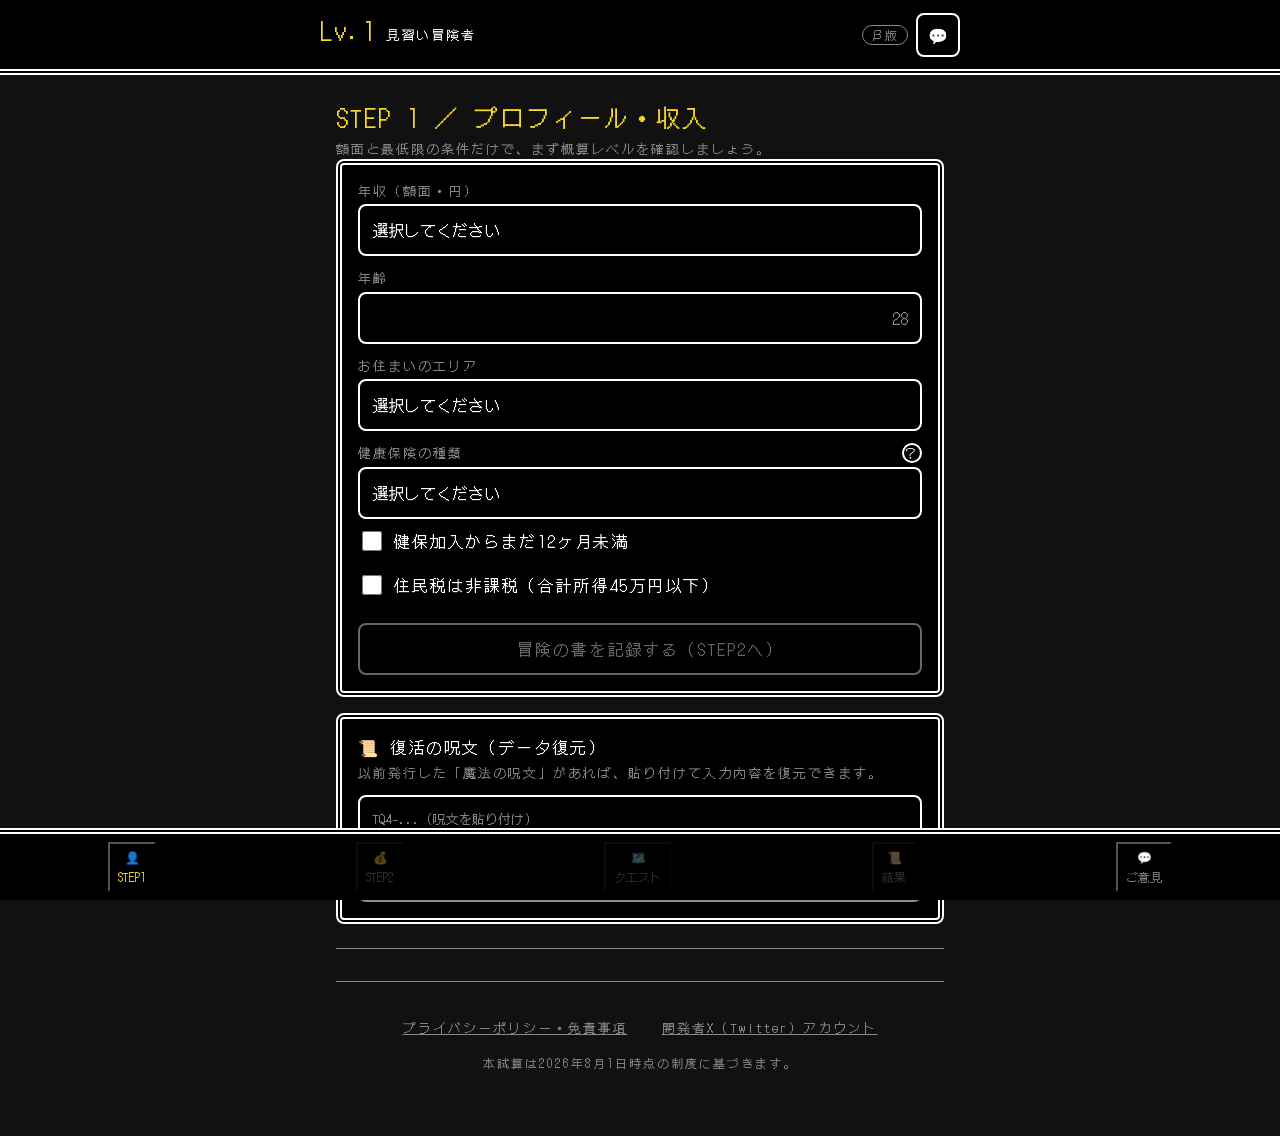
==== commit d86f99da: "NISAクエストCSS修正・錬金術クエスト・RPG文言統一・Xシェア・索敵警告バナーを実装 - .quest-item--true-end/.future-prediction-boxの白飛びを修正（" ====
--- a/index.html
+++ b/index.html
@@ -107,6 +107,18 @@
           <option value="other">その他地域</option>
         </select>
       </div>
+
+      <!-- ★新クエスト【都市部のマイカー（過剰装備）】：エリアが東京都・大阪府の時のみ表示する。
+           表示切替はjs/ui.jsのrender()内で state.userProfile.area を見て同期する
+           （data-conditional-field="hasCar" の既存欄と同じ仕組み。状態駆動にすることで
+           ページ再読込・呪文復元直後でも正しい表示状態を再現できる）。 -->
+      <div id="urban-area-container" data-conditional-field="urbanArea" hidden style="margin-top: 10px;">
+          <label class="rpg-checkbox-label">
+              <input type="checkbox" id="urban-area-check" data-model="userProfile.isUrbanAreaCar">
+              <span class="rpg-checkbox-text">東京23区、または大阪市内に住んでいる</span>
+          </label>
+      </div>
+
       <div class="field">
         <div class="field__label-row">
           <label class="field__label" for="in-insuranceType">健康保険の種類</label>
@@ -131,7 +143,7 @@
       </label>
 
       <button type="button" class="btn btn--block" style="margin-top:1rem;" data-action="startDiagnosis" data-requires-step1 disabled>
-        冒険を始める
+        冒険の書を記録する（STEP2へ）
       </button>
     </div>
 
@@ -169,111 +181,79 @@
       <p class="section-lead">通算1年6ヶ月まで支給されます（連続3日の待期後・4日目から）。</p>
     </div>
 
-    <!-- --- 通信費（スマホ） --- -->
+    <!-- --- 通信費（スマホ） ---
+         ★ざっくり選択方式（フェーズ4・2026-08-09）：正確な円額入力からレンジ選択に変更した。
+           目安バー（cost-bar）は実額前提のため廃止し、選択したレンジのラベル自体が
+           目安として機能する。 -->
     <div class="card">
       <p class="card__title">📶 通信費（スマホ）</p>
       <div class="field">
-        <label class="field__label" for="in-smartphone">現状（月額）</label>
-        <input id="in-smartphone" type="text" inputmode="numeric" pattern="[0-9,]*" class="input"
-               placeholder="7,000" autocomplete="off" enterkeyhint="done"
-               data-model="fixedCosts.smartphone" data-composing="0">
-      </div>
-      <p class="section-lead" data-bind="text:smartphoneJudge">通信費を入力すると判定が表示されます</p>
-
-      <div class="cost-bar" data-cost-bar="smartphone">
-        <div class="cost-bar__track">
-          <div class="cost-bar__fill"></div>
-          <span class="cost-bar__marker cost-bar__marker--average" data-cost-marker="average"></span>
-          <span class="cost-bar__marker cost-bar__marker--ideal" data-cost-marker="ideal"></span>
-        </div>
-        <div class="cost-bar__legend">
-          <span>理想 2,000円以下</span>
-          <span>全国平均 ¥6,000</span>
-        </div>
-      </div>
-    </div>
-
-    <!-- --- 光回線・通信費（ウィザードUI改修：プロバイダ選択式を廃止しシンプルな数値入力に） --- -->
+        <label class="field__label" for="telecom">現状（月額）</label>
+        <select id="telecom" class="input input--select" data-model="fixedCosts.smartphone">
+          <option value="" selected disabled>選択してください</option>
+          <option value="10000_over">10,000円以上</option>
+          <option value="5000_9999">5,000円〜9,999円</option>
+          <option value="4999_under">4,999円以下</option>
+          <option value="unknown">わからない / 調べていない</option>
+        </select>
+      </div>
+    </div>
+
+    <!-- --- 光回線・通信費（ざっくり選択方式） --- -->
     <div class="card">
       <p class="card__title">🌐 光回線・通信費（月額）</p>
       <div class="field">
-        <label class="field__label" for="in-internetMonthly">現状（月額。契約なしの場合は0円）</label>
-        <input id="in-internetMonthly" type="text" inputmode="numeric" pattern="[0-9,]*" class="input"
-               placeholder="5,500" autocomplete="off" enterkeyhint="done"
-               data-model="fixedCosts.internetMonthly" data-composing="0">
-      </div>
-
-      <div class="cost-bar" data-cost-bar="internet">
-        <div class="cost-bar__track">
-          <div class="cost-bar__fill"></div>
-          <span class="cost-bar__marker cost-bar__marker--average" data-cost-marker="average"></span>
-          <span class="cost-bar__marker cost-bar__marker--ideal" data-cost-marker="ideal"></span>
-        </div>
-        <div class="cost-bar__legend">
-          <span>理想 3,800円以下</span>
-          <span>全国平均 ¥5,500</span>
-        </div>
-      </div>
-    </div>
-
-    <!-- --- 医療保険 --- -->
+        <label class="field__label" for="internet">現状（月額。契約なしの場合は「わからない」を選択）</label>
+        <select id="internet" class="input input--select" data-model="fixedCosts.internetMonthly">
+          <option value="" selected disabled>選択してください</option>
+          <option value="6000_over">6,000円以上</option>
+          <option value="4000_5999">4,000円〜5,999円</option>
+          <option value="3999_under">3,999円以下</option>
+          <option value="unknown">わからない / 未契約</option>
+        </select>
+      </div>
+    </div>
+
+    <!-- --- 医療保険（ざっくり選択方式） --- -->
     <div class="card">
       <p class="card__title">🏥 医療保険</p>
       <div class="field">
         <div class="field__label-row">
-          <label class="field__label" for="in-medicalInsurance">現状（月額）</label>
+          <label class="field__label" for="medical_insurance">現状（月額）</label>
           <details class="tip">
             <summary aria-label="ヒントを見る">？</summary>
             <p class="tip__text">公的医療保険（高額療養費制度など）があるため、本当に民間の医療保険が必要か見直す余地があります。生命保険料控除で税金が安くなるからと加入する方もいますが、戻ってくる税金よりも支払う保険料の方が高くなるため、節税目的での加入はおすすめしません。</p>
           </details>
         </div>
-        <input id="in-medicalInsurance" type="text" inputmode="numeric" pattern="[0-9,]*" class="input"
-               placeholder="3,000" autocomplete="off" enterkeyhint="done"
-               data-model="fixedCosts.medicalInsurance" data-composing="0">
-      </div>
-
-      <div class="cost-bar" data-cost-bar="medicalInsurance">
-        <div class="cost-bar__track">
-          <div class="cost-bar__fill"></div>
-          <span class="cost-bar__marker cost-bar__marker--average" data-cost-marker="average"></span>
-          <span class="cost-bar__marker cost-bar__marker--ideal" data-cost-marker="ideal"></span>
-        </div>
-        <div class="cost-bar__legend">
-          <span>理想 0円</span>
-          <span>全国平均 ¥4,000</span>
-        </div>
-      </div>
-    </div>
-
-    <!-- --- 火災保険 --- -->
+        <select id="medical_insurance" class="input input--select" data-model="fixedCosts.medicalInsurance">
+          <option value="" selected disabled>選択してください</option>
+          <option value="20000_over">20,000円以上</option>
+          <option value="10000_19999">10,000円〜19,999円</option>
+          <option value="5000_9999">5,000円〜9,999円</option>
+          <option value="4999_under">4,999円以下</option>
+          <option value="unknown">わからない / 未加入</option>
+        </select>
+      </div>
+    </div>
+
+    <!-- --- 火災保険（ざっくり選択方式） --- -->
     <div class="card">
       <p class="card__title">🔥 火災保険（家財保険）</p>
       <div class="field">
         <div class="field__label-row">
-          <label class="field__label" for="in-fireInsurance">現状（月額換算）</label>
+          <label class="field__label" for="fire_insurance">現状（月額換算）</label>
           <details class="tip">
             <summary aria-label="ヒントを見る">？</summary>
             <p class="tip__text">賃貸の契約時に不動産屋で加入した場合、月833円（年額1万円）相当のプランに入らされていることが一般的です。</p>
           </details>
         </div>
-        <input id="in-fireInsurance" type="text" inputmode="numeric" pattern="[0-9,]*" class="input"
-               placeholder="833" autocomplete="off" enterkeyhint="done"
-               data-model="fixedCosts.fireInsurance" data-composing="0">
-      </div>
-      <button type="button" class="btn btn--ghost btn--block" style="margin-top:.75rem;" data-action="assistFireInsurance">
-        わからない場合は相場（月833円）を入力する
-      </button>
-
-      <div class="cost-bar" data-cost-bar="fireInsurance">
-        <div class="cost-bar__track">
-          <div class="cost-bar__fill"></div>
-          <span class="cost-bar__marker cost-bar__marker--average" data-cost-marker="average"></span>
-          <span class="cost-bar__marker cost-bar__marker--ideal" data-cost-marker="ideal"></span>
-        </div>
-        <div class="cost-bar__legend">
-          <span>理想 400円以下</span>
-          <span>全国平均 ¥833</span>
-        </div>
+        <select id="fire_insurance" class="input input--select" data-model="fixedCosts.fireInsurance">
+          <option value="" selected disabled>選択してください</option>
+          <option value="1000_over">1,000円以上（2年で2.4万円以上）</option>
+          <option value="500_999">500円〜999円（2年で1〜2万円台）</option>
+          <option value="499_under">499円以下（2年で1万円未満）</option>
+          <option value="unknown">わからない / 調べていない</option>
+        </select>
       </div>
     </div>
 
@@ -356,6 +336,7 @@
         <input id="in-rent" type="text" inputmode="numeric" pattern="[0-9,]*" class="input"
                placeholder="59,000" autocomplete="off" enterkeyhint="done"
                data-model="fixedCosts.rent" data-composing="0">
+        <p class="help-text" style="font-size: 0.8em; color: #666; margin-top: 4px;">※おおよその金額でOK！</p>
       </div>
 
       <!-- ★常時表示の適正判定メーター。差額が0円/超過なしの場合でも
@@ -391,21 +372,14 @@
 
       <div data-conditional-field="hasCar" hidden>
         <div class="field">
-          <label class="field__label" for="in-carInsurance">自動車保険（月額換算）</label>
-          <input id="in-carInsurance" type="text" inputmode="numeric" pattern="[0-9,]*" class="input"
-                 placeholder="7,000" autocomplete="off" enterkeyhint="done"
-                 data-model="fixedCosts.carInsurance" data-composing="0">
-        </div>
-        <div class="cost-bar" data-cost-bar="carInsurance">
-          <div class="cost-bar__track">
-            <div class="cost-bar__fill"></div>
-            <span class="cost-bar__marker cost-bar__marker--average" data-cost-marker="average"></span>
-            <span class="cost-bar__marker cost-bar__marker--ideal" data-cost-marker="ideal"></span>
-          </div>
-          <div class="cost-bar__legend">
-            <span>理想 4,000円以下</span>
-            <span>全国平均 ¥7,000</span>
-          </div>
+          <label class="field__label" for="car_insurance">自動車保険（月額換算）</label>
+          <select id="car_insurance" class="input input--select" data-model="fixedCosts.carInsurance">
+            <option value="" selected disabled>選択してください</option>
+            <option value="10000_over">10,000円以上</option>
+            <option value="5000_9999">5,000円〜9,999円</option>
+            <option value="4999_under">4,999円以下</option>
+            <option value="unknown">わからない / 車なし</option>
+          </select>
         </div>
 
         <div class="field">
@@ -455,6 +429,31 @@
       </div>
     </div>
 
+    <!-- --- EX装備確認（税金対策・錬金術）：ふるさと納税／iDeCo ---
+         ★任意入力。回答はstate.selections.furusato/idecoに保存し、js/selectors.jsが
+           isExtra:trueのEXクエストとして生成する（未習得の場合のみ）。既存の.field/data-model
+           の状態保存パターンをそのまま流用する（専用のイベントリスナーは追加しない）。 -->
+    <div class="card">
+      <h3 style="color: #F8D820; margin-top: 20px; font-size: 1.1em;">▼ 【EX】高度な錬金術（税金対策）の習得状況</h3>
+      <p class="help-text" style="font-size: 0.8em; margin-bottom: 10px;">※分からなければ「未習得」で進んで構わないぞ。</p>
+      <div class="field">
+        <label class="field__label" for="furusato">ふるさと納税</label>
+        <select id="furusato" class="input input--select" data-model="selections.furusato">
+          <option value="none">未選択</option>
+          <option value="doing">習得済（毎年やっている）</option>
+          <option value="not_doing">未習得 / わからない</option>
+        </select>
+      </div>
+      <div class="field">
+        <label class="field__label" for="ideco">iDeCo（確定拠出年金）</label>
+        <select id="ideco" class="input input--select" data-model="selections.ideco">
+          <option value="none">未選択</option>
+          <option value="doing">習得済（やっている）</option>
+          <option value="not_doing">未習得 / わからない</option>
+        </select>
+      </div>
+    </div>
+
     <button type="button" class="btn btn--block" style="margin-top:1.5rem;" data-action="generateQuests">
       クエストへ行く
     </button>
@@ -483,11 +482,31 @@
       <div class="card card--legendary" data-legendary-hero hidden></div>
     </div>
 
-    <!-- ★EXクエスト フェーズ2：state.selections.exCredit（STEP2「EX装備確認」）の回答から
-         js/selectors.js buildQuestList() が isExtra:true として生成したクエストのみを
-         js/ui.js が振り分けて描画する（通常のdata-quest-listとは別コンテナ）。
-         ゴールド枠の特別デザインはstyle.css .quest-item--exが担う。 -->
-    <ul id="ex-quest-list" class="quest-list" style="margin-top:2rem;"></ul>
+    <!-- ★EXクエスト（フェーズ2〜3）：state.selections.exCredit（STEP2「EX装備確認」）の回答から
+         js/selectors.js buildQuestList() が isExtra:true として生成したクエストのみを、
+         js/ui.js が通常のdata-quest-listとは別に振り分けて描画する。
+         外側div#ex-quest-listは表示・非表示の制御とアンロック演出メッセージの挿入先、
+         内側ul[data-ex-quest-items]がクエスト<li>の描画先（構造をulの直接の子に限定するため分離）。
+         ★フェーズ3：通常クエストが3件以上の場合は初期状態でdisplay:noneにし、
+           通常クエストを累計2件解呪した瞬間にjs/ui.jsが表示へ切り替える
+           （js/selectors.js exQuestUnlocked参照）。ゴールド枠の特別デザインはstyle.css
+           .quest-item--exが担う。 -->
+    <div id="ex-quest-list" style="display:none; margin-top:2rem;">
+      <ul class="quest-list" data-ex-quest-items></ul>
+    </div>
+
+    <!-- --- 真の最終クエスト（NISA）：フェーズ4 ---
+         ★通常クエスト（isExtraが falsy なもの）がすべて解呪された時にのみ出現する。
+           js/ui.js syncTrueEndQuest() が表示制御と #true-end-quest の中身を組み立てる
+           （CLAUDE.md 制約5により innerHTML は使わず createElement で構築する）。 -->
+    <div id="true-end-container" style="display: none; margin-top: 30px;">
+        <div class="true-end-msg" style="color: #F8D820; font-weight: bold; text-align: center; margin-bottom: 15px;">
+            【完全浄化達成】すべての魔道障壁は消え去った！真の防御力を手に入れた勇者よ、次なる冒険の扉が開かれた！
+        </div>
+        <div id="true-end-quest" class="quest-item quest-item--true-end">
+            <!-- js/ui.js syncTrueEndQuest() が動的に中身を生成する -->
+        </div>
+    </div>
 
     <!-- --- クレジットカード診断（優先度を下げ、クエスト一覧より下に配置） ---
          ★機能一時凍結中（2026-08-08）：入力UI・クエスト判定ともに非表示にする。
@@ -521,7 +540,7 @@
     </div>
 
     <button type="button" class="btn btn--block" style="margin-top:1.5rem;" data-action="goToFinalResult">
-      結果を見る
+      魔法陣を起動する（診断結果へ）
     </button>
     <button type="button" class="btn btn--ghost btn--block" style="margin-top:.75rem;" data-action="goToScreen2">
       ← 固定費入力に戻る
@@ -556,11 +575,29 @@
       </p>
     </div>
 
+    <!-- ★索敵クエスト後の「復活の呪文（セーブ）」案内強化：発生したクエストのタイトルに
+         【索敵】が含まれる場合のみ、js/ui.jsのsyncScoutWarningBanner()がdisplay:blockに切り替える。
+         最初からdisplay:none;で配置し、JSでのDOM新規生成は行わない。 -->
+    <div id="scout-warning-banner" style="display: none; background-color: #ffeb3b; color: #d32f2f; padding: 15px; border: 2px dashed #d32f2f; border-radius: 8px; margin-bottom: 20px; font-weight: bold; text-align: center;">
+        【一時離脱の推奨】<br>
+        敵の姿（明細や証券）が見えない時は、無理に戦わず一度ログアウトせよ！<br>
+        下にある『復活の呪文』をコピーしておけば、いつでもこの状態から再開できるぞ！
+    </div>
+
     <div class="karte-actions">
       <button type="button" class="btn btn--accent" data-action="shareX">🐦 Xでシェア</button>
       <button type="button" class="btn" data-action="saveKarte">🖼️ 画像で保存</button>
       <button type="button" class="btn btn--ghost btn-copy-spell" data-action="copySpell">📜 魔法の呪文をコピー</button>
       <button type="button" class="btn btn--ghost btn-copy-spell" data-action="exportPdf">📄 PDFとして出力する</button>
+    </div>
+
+    <!-- ★勇者の記録拡散（SNSシェア機能）：既存の🐦Xでシェア（shareX/shareTextV2、金額を含まない
+         内部生成文面）とは別枠。こちらは画面表示中のレベル・称号テキストをそのままDOMから
+         取得してツイート文を生成する（js/app.js bindEvents内の専用clickリスナー参照）。 -->
+    <div style="text-align: center; margin-top: 30px;">
+        <button id="twitter-share-btn" style="background-color: #1DA1F2; color: white; padding: 10px 20px; border-radius: 5px; border: none; font-weight: bold; cursor: pointer;">
+            🐦 勇者の記録をX(Twitter)でシェアする
+        </button>
     </div>
 
     <button type="button" class="btn btn--ghost btn--block" style="margin-top:1.5rem;" data-action="goToScreen3">
--- a/style.css
+++ b/style.css
@@ -364,6 +364,20 @@
 .rpg-checkbox input:focus-visible ~ .rpg-checkbox__box{outline:2px solid var(--text-gold); outline-offset:2px;}
 .rpg-checkbox__label{font-size:var(--fs-sm);}
 
+/* --- 新クエスト【都市部のマイカー】用チェックボックス（.rpg-checkbox相当だが指定のクラス名で実装） --- */
+.rpg-checkbox-label{
+  position:relative; display:flex; align-items:center; gap:var(--sp-2);
+  min-height:44px; cursor:pointer; font-weight:400;
+}
+.rpg-checkbox-label input{position:absolute; opacity:0; width:0; height:0;}
+.rpg-checkbox-text{font-size:var(--fs-sm); color:var(--text-main);}
+.rpg-checkbox-text::before{
+  content:'[ ] '; font-family:'DotGothic16', monospace, sans-serif; color:var(--text-main);
+}
+.rpg-checkbox-label input:checked ~ .rpg-checkbox-text::before{content:'[*] '; color:var(--text-gold);}
+.rpg-checkbox-label input:checked ~ .rpg-checkbox-text{color:var(--text-gold);}
+.rpg-checkbox-label input:focus-visible ~ .rpg-checkbox-text{outline:2px solid var(--text-gold); outline-offset:2px;}
+
 /* --- プログレッシブディスクロージャー：チェック時にスムーズに出現する折りたたみ領域 ---
    ★grid-template-rows 0fr→1fr の手法により、height:autoな中身でも滑らかにアニメーションできる。 */
 .sub-reveal{display:grid; grid-template-rows:0fr; transition:grid-template-rows var(--dur) var(--ease);}
@@ -402,6 +416,43 @@
 /* --- EXクエスト（エクストラクエスト フェーズ2）：金枠＋[EX]バッジで特別感を出す --- */
 .quest-item--ex{border-color:var(--text-gold);}
 .quest-item__ex-badge{color:var(--text-gold); font-weight:400;}
+
+/* --- EXクエスト アンロック演出メッセージ（エクストラクエスト フェーズ3） ---
+   ★特例開放（優秀な勇者）・動的アンロック（通常の冒険者）共通のゴールド強調ボックス。
+     動的アンロック時のみ .is-animating を付与し、下からフワッと浮かび上がりつつ
+     一瞬金色に光るアニメーションを1回だけ再生する（既に解放済みの状態での再描画では
+     クラスを付け直さないため、アニメーションは繰り返さない）。 */
+.ex-unlock-msg{
+  color:var(--text-gold); font-weight:400; text-align:center; line-height:1.6;
+  border:2px solid var(--text-gold); border-radius:var(--radius);
+  padding:var(--sp-3); margin-bottom:var(--sp-3);
+}
+.ex-unlock-msg.is-animating{animation:ex-unlock-reveal 900ms var(--ease);}
+@keyframes ex-unlock-reveal{
+  0%{opacity:0; transform:translateY(16px); box-shadow:0 0 0 rgba(248,216,32,0);}
+  55%{opacity:1; transform:translateY(0); box-shadow:0 0 18px rgba(248,216,32,.9);}
+  100%{opacity:1; transform:translateY(0); box-shadow:0 0 0 rgba(248,216,32,0);}
+}
+
+/* --- 真の最終クエスト（NISA）：フェーズ4 --- */
+.quest-item--true-end {
+    border: 3px solid #FFD700 !important;
+    box-shadow: 0 0 15px rgba(255, 215, 0, 0.6);
+    background: linear-gradient(135deg, #ffffff 0%, #fffdf0 100%) !important;
+    color: #333333 !important;
+}
+.quest-item--true-end h3 {
+    color: #8b6508 !important;
+    font-weight: bold;
+}
+.future-prediction-box {
+    background: #fff8e1 !important;
+    padding: 12px;
+    margin-top: 15px;
+    border-radius: 6px;
+    border: 1px solid #FFD700;
+    color: #333333 !important;
+}
 
 /* ===== ⑫ アラート・メッセージボックス（tedori-quest-ui-spec.md §4.4） =====
    ★RPGの「会話ウィンドウ」風。背景は黒、枠は白、左側にのみ赤の警告線を添える。 */
@@ -522,6 +573,14 @@
   font-size:10px; color:#666666; margin-top:32px; border-top:1px solid #cccccc; padding-top:8px;
 }
 
+/* PDF出力時の要素内改ページを回避 */
+#pdf-report-template tr,
+#pdf-report-template .action-list li,
+#pdf-report-template .highlight-box {
+    page-break-inside: avoid;
+    break-inside: avoid;
+}
+
 /* ===== ⑬e フッター（§7.4：法定表示への導線。全ページ共通） ===== */
 .app-footer{
   margin-top:var(--sp-8); padding-top:var(--sp-6);
@@ -598,6 +657,16 @@
 .screen{animation:screen-in var(--dur) var(--ease);}
 @keyframes screen-in{ from{opacity:0; transform:translateY(8px);} to{opacity:1; transform:none;} }
 
+/* STEP進行時の入力ロック機能：次のSTEPへ進むと前のSTEPが半透明・操作不可になる。 */
+.locked {
+    opacity: 0.6;
+    pointer-events: none;
+}
+.locked h2::after {
+    content: " 🔒";
+    font-size: 0.8em;
+}
+
 /* --- ヘッダーのレベル進捗ゲージ（画面3・4専用）---
    ★STEP1・STEP2で入力するたびに動くEXPゲージ演出は廃止した。
      画面1・2では [data-level-gauge] 自体を hidden にする（js/ui.js 側で制御）。 */
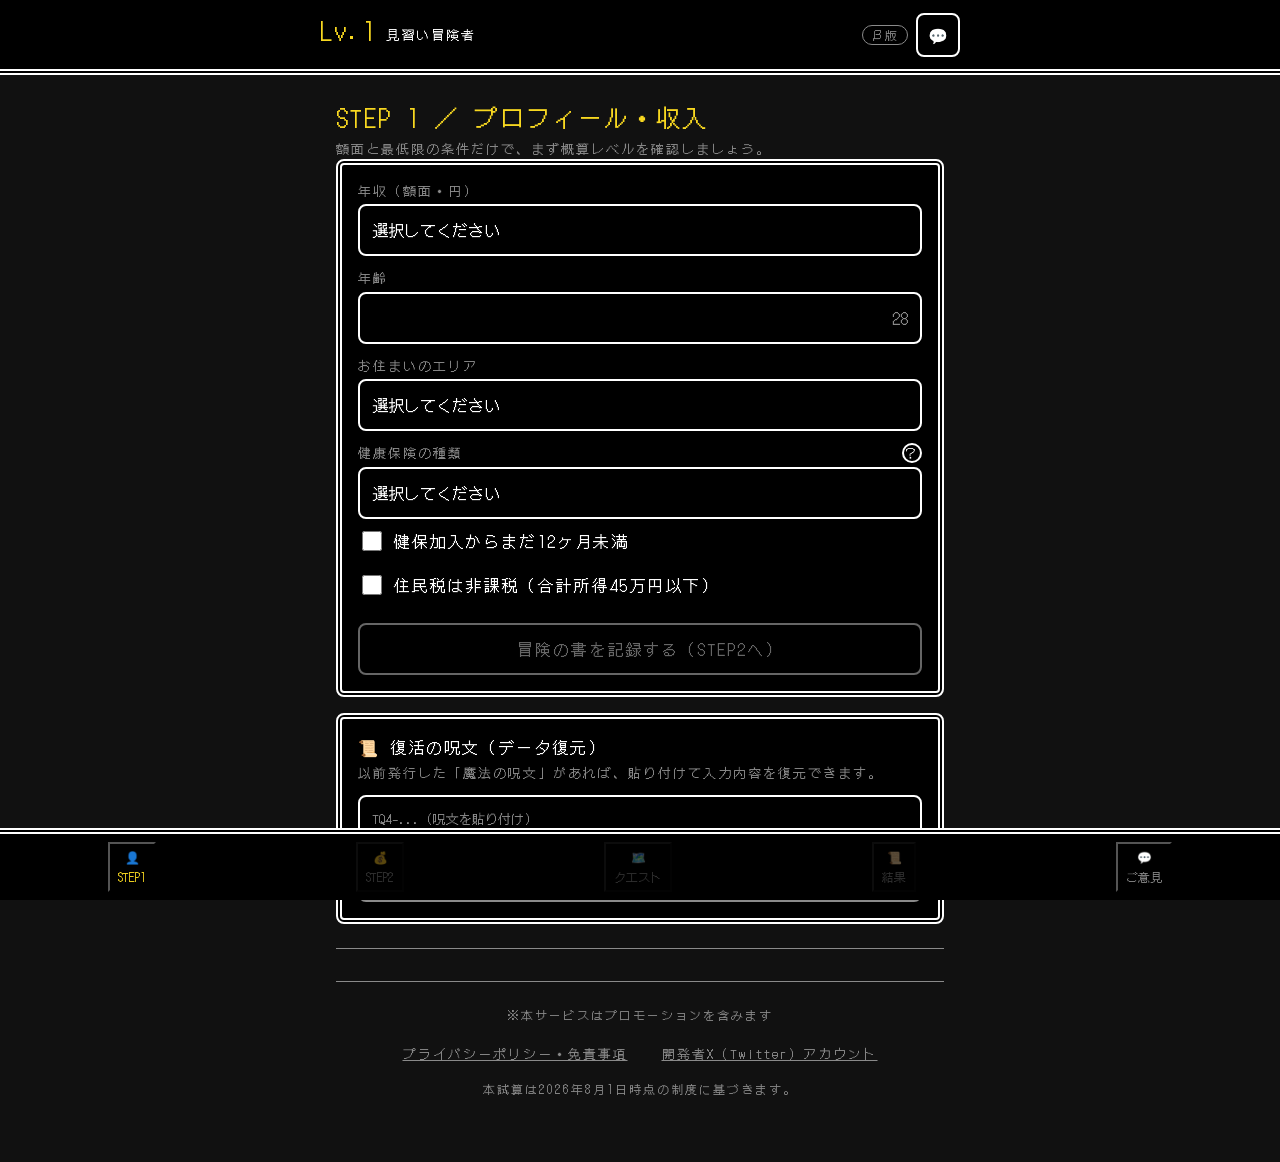
==== commit c7d0eec8: "アフィリエイト審査・本番公開に向けた最終調整（法人情報・広告ポリシー・PR表記・アクセス解析） privacy.htmlの運営者情報を法人情報に更新し、広告配信についての節を追加。 index.htm" ====
--- a/index.html
+++ b/index.html
@@ -45,12 +45,11 @@
 
 <!-- §7.6 アナリティクス：Cloudflare Web Analytics（Cookieレス・同意バナー不要）。
      ★data-cf-beacon のトークンは Cloudflare Pages 側でサイト登録後に発行される値に
-       差し替えること。トークン未設定のため、この <script> は現状コメントアウトしている
-       （ダミートークンのまま有効化すると計測が機能しないだけでなく、外部への空リクエストが
-       発生するため）。有効化時は functions/ の実装と同様、値を直書きせず環境で管理すること。
+       差し替えること。REPLACE_WITH_CLOUDFLARE_WEB_ANALYTICS_TOKEN のままだと計測は機能しないため、
+       サイト登録後に実トークンへ差し替えること。値を直書きせず環境で管理する方式への変更は
+       別途検討する。 -->
 <script defer src="https://static.cloudflareinsights.com/beacon.min.js"
         data-cf-beacon='{"token": "REPLACE_WITH_CLOUDFLARE_WEB_ANALYTICS_TOKEN"}'></script>
--->
 </head>
 <body>
 
@@ -610,6 +609,7 @@
 
   <!-- §7.4：法定表示（privacy.html）へは全ページのフッターからリンクする -->
   <footer class="app-footer">
+    <p style="font-size: var(--fs-xs); color: var(--text-muted); margin-bottom: 8px;">※本サービスはプロモーションを含みます</p>
     <a class="app-footer__link" href="./privacy.html">プライバシーポリシー・免責事項</a>
     <a class="app-footer__link" href="https://x.com/TAB_6400" target="_blank" rel="noopener noreferrer">開発者X（Twitter）アカウント</a>
     <p class="app-footer__note">本試算は2026年8月1日時点の制度に基づきます。</p>
